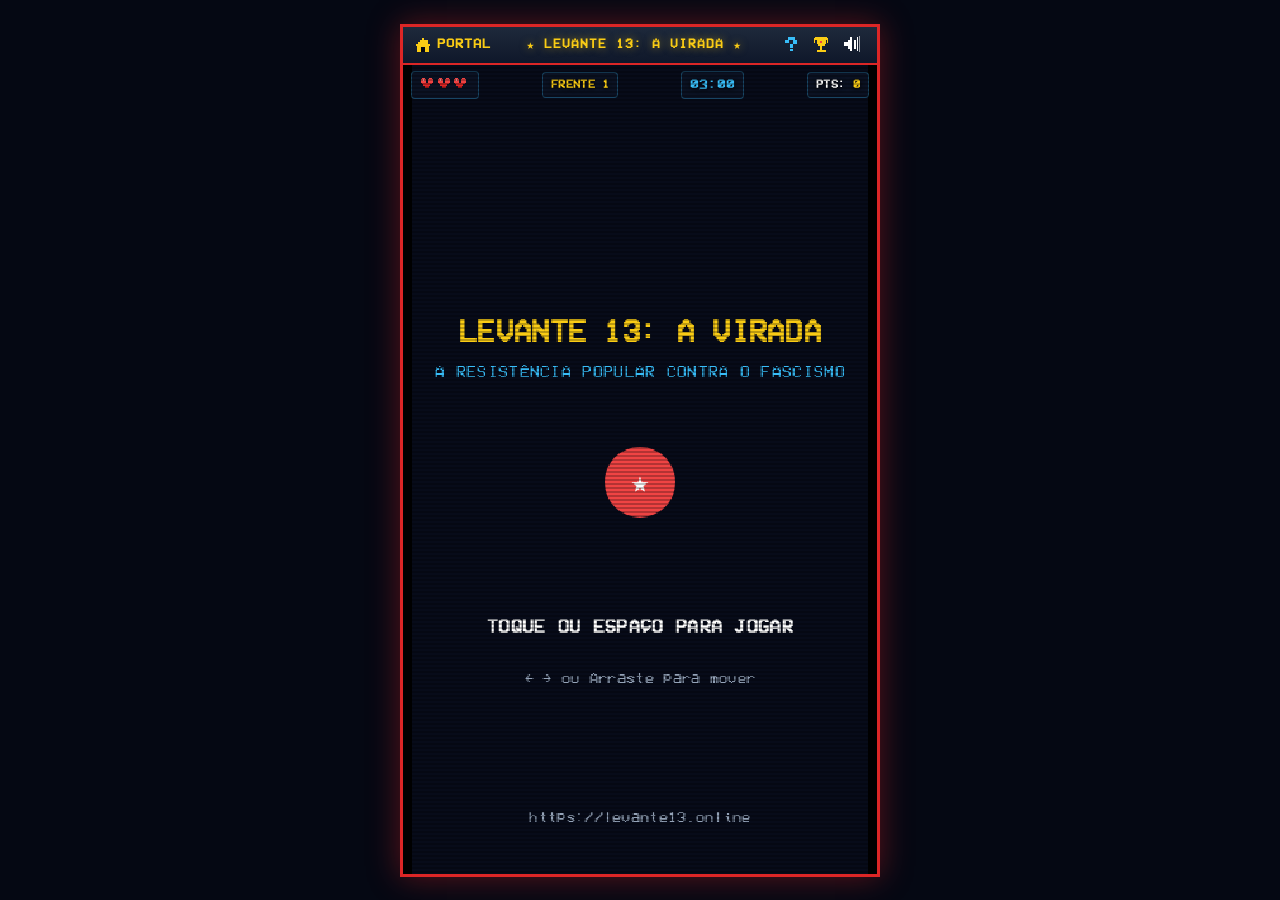
==== game.html @ c19efd4a "refactor(preloader): remove radar da tela de loading e destaca citacoes revolucionarias" ====
<!DOCTYPE html>
<html lang="pt-BR">
<head>
    <meta charset="UTF-8">
    <meta name="viewport" content="width=device-width, initial-scale=1.0, maximum-scale=1.0, user-scalable=no">
    <title>Levante 13: A Virada — O Jogo da Resistência Popular</title>

    <!-- FONTE RETRÔ VCR OSD MONO (https://www.dafont.com/vcr-osd-mono.font) -->
    <link rel="preload" href="assets/fonts/vcr_osd_mono.ttf" as="font" type="font/ttf" crossorigin>
    <link rel="stylesheet" href="https://fonts.cdnfonts.com/css/vcr-osd-mono">
    <link rel="stylesheet" href="css/style.css?v=20261015_2210">

    <!-- Open Graph Básico -->
    <meta property="og:type" content="website">
    <meta property="og:url" content="https://levante13.online">
    <meta property="og:title" content="Levante 13: A Virada">
    <meta property="og:description" content="A Resistência Popular contra o Fascismo. Jogue direto no navegador!">
    <meta property="og:image" content="https://levante13.online/assets/card_template.png">
</head>
<body>
    <!-- Símbolos SVG Pixel Art Retrô (Crisp Edges) -->
    <svg xmlns="http://www.w3.org/2000/svg" style="display: none;">
        <!-- Ícone Coração Pixel Art 16x16 -->
        <symbol id="px-heart" viewBox="0 0 16 16">
            <rect x="2" y="3" width="4" height="2" fill="#ef4444" />
            <rect x="10" y="3" width="4" height="2" fill="#ef4444" />
            <rect x="1" y="5" width="6" height="4" fill="#ef4444" />
            <rect x="9" y="5" width="6" height="4" fill="#ef4444" />
            <rect x="2" y="9" width="12" height="2" fill="#dc2626" />
            <rect x="4" y="11" width="8" height="2" fill="#dc2626" />
            <rect x="6" y="13" width="4" height="2" fill="#b91c1c" />
            <rect x="3" y="5" width="2" height="2" fill="#ffffff" opacity="0.6" />
        </symbol>

        <!-- Ícone Coração Partido / Vazio 16x16 -->
        <symbol id="px-heart-broken" viewBox="0 0 16 16">
            <rect x="2" y="3" width="4" height="2" fill="#475569" />
            <rect x="10" y="3" width="4" height="2" fill="#475569" />
            <rect x="1" y="5" width="5" height="4" fill="#334155" />
            <rect x="10" y="5" width="5" height="4" fill="#334155" />
            <rect x="3" y="9" width="4" height="2" fill="#1e293b" />
            <rect x="9" y="9" width="4" height="2" fill="#1e293b" />
            <rect x="6" y="11" width="4" height="3" fill="#0f172a" />
        </symbol>

        <!-- Ícone Escudo Pixel Art 16x16 -->
        <symbol id="px-shield" viewBox="0 0 16 16">
            <rect x="2" y="2" width="12" height="6" fill="#cbd5e1" />
            <rect x="3" y="8" width="10" height="3" fill="#cbd5e1" />
            <rect x="4" y="11" width="8" height="2" fill="#cbd5e1" />
            <rect x="6" y="13" width="4" height="1" fill="#cbd5e1" />
            <rect x="7" y="14" width="2" height="1" fill="#cbd5e1" />
            <rect x="4" y="3" width="8" height="5" fill="#1e293b" />
            <rect x="5" y="8" width="6" height="2" fill="#1e293b" />
            <rect x="6" y="10" width="4" height="2" fill="#1e293b" />
            <rect x="7" y="4" width="2" height="4" fill="#38bdf8" />
            <rect x="5" y="5" width="6" height="2" fill="#38bdf8" />
        </symbol>

        <!-- Ícone Casa / Portal 16x16 -->
        <symbol id="px-home" viewBox="0 0 16 16">
            <rect x="7" y="1" width="2" height="2" fill="currentColor" />
            <rect x="5" y="3" width="6" height="2" fill="currentColor" />
            <rect x="3" y="5" width="10" height="2" fill="currentColor" />
            <rect x="1" y="7" width="14" height="2" fill="currentColor" />
            <rect x="2" y="9" width="12" height="6" fill="currentColor" />
            <rect x="6" y="10" width="4" height="5" fill="#050813" />
            <rect x="11" y="3" width="2" height="4" fill="currentColor" />
        </symbol>

        <!-- Ícone Troféu 16x16 -->
        <symbol id="px-trophy" viewBox="0 0 16 16">
            <rect x="3" y="2" width="10" height="2" fill="currentColor" />
            <rect x="4" y="4" width="8" height="4" fill="currentColor" />
            <rect x="5" y="8" width="6" height="2" fill="currentColor" />
            <rect x="2" y="3" width="1" height="4" fill="currentColor" />
            <rect x="13" y="3" width="1" height="4" fill="currentColor" />
            <rect x="7" y="10" width="2" height="3" fill="currentColor" />
            <rect x="4" y="13" width="8" height="2" fill="currentColor" />
            <rect x="7" y="5" width="2" height="2" fill="#ef4444" />
        </symbol>

        <!-- Ícone Som Ligado 16x16 -->
        <symbol id="px-sound" viewBox="0 0 16 16">
            <rect x="1" y="6" width="3" height="4" fill="currentColor" />
            <rect x="4" y="4" width="2" height="8" fill="currentColor" />
            <rect x="6" y="2" width="2" height="12" fill="currentColor" />
            <rect x="10" y="4" width="1" height="8" fill="currentColor" />
            <rect x="12" y="2" width="1" height="12" fill="currentColor" />
            <rect x="14" y="1" width="1" height="14" fill="currentColor" opacity="0.6" />
        </symbol>

        <!-- Ícone Som Desligado / Mudo 16x16 -->
        <symbol id="px-mute" viewBox="0 0 16 16">
            <rect x="1" y="6" width="3" height="4" fill="currentColor" />
            <rect x="4" y="4" width="2" height="8" fill="currentColor" />
            <rect x="6" y="2" width="2" height="12" fill="currentColor" />
            <rect x="10" y="5" width="2" height="2" fill="#ef4444" />
            <rect x="13" y="5" width="2" height="2" fill="#ef4444" />
            <rect x="11" y="7" width="3" height="2" fill="#ef4444" />
            <rect x="10" y="9" width="2" height="2" fill="#ef4444" />
            <rect x="13" y="9" width="2" height="2" fill="#ef4444" />
        </symbol>

        <!-- Ícone Disquete / Salvar 16x16 -->
        <symbol id="px-disk" viewBox="0 0 16 16">
            <rect x="2" y="2" width="11" height="12" fill="currentColor" />
            <rect x="13" y="3" width="1" height="11" fill="currentColor" />
            <rect x="4" y="2" width="7" height="5" fill="#ffffff" />
            <rect x="9" y="3" width="1" height="3" fill="#0f172a" />
            <rect x="4" y="9" width="8" height="4" fill="#0f172a" />
            <rect x="5" y="10" width="6" height="2" fill="#38bdf8" />
        </symbol>

        <!-- Ícone WhatsApp / Mensagem 16x16 -->
        <symbol id="px-whatsapp" viewBox="0 0 16 16">
            <rect x="2" y="2" width="12" height="9" fill="currentColor" />
            <rect x="3" y="1" width="10" height="11" fill="currentColor" />
            <rect x="3" y="11" width="3" height="2" fill="currentColor" />
            <rect x="2" y="13" width="2" height="1" fill="currentColor" />
            <rect x="5" y="6" width="1" height="1" fill="#ffffff" />
            <rect x="8" y="6" width="1" height="1" fill="#ffffff" />
            <rect x="11" y="6" width="1" height="1" fill="#ffffff" />
        </symbol>

        <!-- Ícone Reiniciar / Refresh 16x16 -->
        <symbol id="px-refresh" viewBox="0 0 16 16">
            <rect x="5" y="2" width="6" height="2" fill="currentColor" />
            <rect x="11" y="4" width="2" height="3" fill="currentColor" />
            <rect x="13" y="3" width="2" height="2" fill="currentColor" />
            <rect x="11" y="1" width="2" height="2" fill="currentColor" />
            <rect x="5" y="12" width="6" height="2" fill="currentColor" />
            <rect x="3" y="9" width="2" height="3" fill="currentColor" />
            <rect x="1" y="11" width="2" height="2" fill="currentColor" />
            <rect x="3" y="13" width="2" height="2" fill="currentColor" />
        </symbol>

        <!-- Ícone Play / Seta Pixel 16x16 -->
        <symbol id="px-play" viewBox="0 0 16 16">
            <rect x="4" y="2" width="2" height="12" fill="currentColor" />
            <rect x="6" y="4" width="2" height="8" fill="currentColor" />
            <rect x="8" y="6" width="2" height="4" fill="currentColor" />
            <rect x="10" y="7" width="2" height="2" fill="currentColor" />
        </symbol>

        <!-- Ícone Checkmark / Confirmado 16x16 -->
        <symbol id="px-check" viewBox="0 0 16 16">
            <rect x="2" y="8" width="2" height="2" fill="#22c55e" />
            <rect x="4" y="10" width="2" height="2" fill="#22c55e" />
            <rect x="6" y="12" width="2" height="2" fill="#22c55e" />
            <rect x="8" y="10" width="2" height="2" fill="#22c55e" />
            <rect x="10" y="8" width="2" height="2" fill="#22c55e" />
            <rect x="12" y="6" width="2" height="2" fill="#22c55e" />
            <rect x="14" y="4" width="2" height="2" fill="#22c55e" />
        </symbol>
        <!-- Ícone Ajuda / Interrogação 16x16 -->
        <symbol id="px-help" viewBox="0 0 16 16">
            <rect x="5" y="2" width="6" height="2" fill="currentColor" />
            <rect x="3" y="4" width="3" height="3" fill="currentColor" />
            <rect x="10" y="4" width="3" height="4" fill="currentColor" />
            <rect x="7" y="8" width="3" height="3" fill="currentColor" />
            <rect x="7" y="12" width="3" height="2" fill="currentColor" />
        </symbol>

        <!-- Ícones Pixel Art dos Power-Ups (16x16) -->
        <!-- Tomo de Freire (Laser Perfurante) -->
        <symbol id="px-tomo" viewBox="0 0 16 16">
            <rect x="2" y="2" width="12" height="12" fill="#0284c7" />
            <rect x="4" y="3" width="9" height="10" fill="#38bdf8" />
            <rect x="3" y="2" width="2" height="12" fill="#0369a1" />
            <rect x="6" y="5" width="5" height="1" fill="#ffffff" />
            <rect x="6" y="7" width="5" height="1" fill="#ffffff" />
            <rect x="6" y="9" width="3" height="1" fill="#ffffff" />
        </symbol>

        <!-- Escudo da CLT -->
        <symbol id="px-clt" viewBox="0 0 16 16">
            <rect x="2" y="2" width="12" height="6" fill="#3b82f6" />
            <rect x="3" y="8" width="10" height="3" fill="#2563eb" />
            <rect x="4" y="11" width="8" height="2" fill="#1d4ed8" />
            <rect x="6" y="13" width="4" height="1" fill="#1e40af" />
            <rect x="7" y="14" width="2" height="1" fill="#1e3a8a" />
            <rect x="5" y="4" width="6" height="2" fill="#ffffff" />
            <rect x="7" y="6" width="2" height="5" fill="#ffffff" />
        </symbol>

        <!-- Megafone Popular (Tiro Triplo) -->
        <symbol id="px-megafone" viewBox="0 0 16 16">
            <rect x="2" y="6" width="4" height="4" fill="#ca8a04" />
            <rect x="6" y="5" width="2" height="6" fill="#eab308" />
            <rect x="8" y="4" width="2" height="8" fill="#facc15" />
            <rect x="10" y="3" width="2" height="10" fill="#fef08a" />
            <rect x="4" y="10" width="2" height="3" fill="#ca8a04" />
            <rect x="13" y="5" width="1" height="2" fill="#facc15" />
            <rect x="14" y="7" width="1" height="2" fill="#facc15" />
            <rect x="13" y="9" width="1" height="2" fill="#facc15" />
        </symbol>

        <!-- Manto da Diversidade (Lentidão) -->
        <symbol id="px-manto" viewBox="0 0 16 16">
            <rect x="2" y="3" width="12" height="2" fill="#ef4444" />
            <rect x="2" y="5" width="12" height="2" fill="#f97316" />
            <rect x="2" y="7" width="12" height="2" fill="#facc15" />
            <rect x="2" y="9" width="12" height="2" fill="#22c55e" />
            <rect x="2" y="11" width="12" height="2" fill="#38bdf8" />
            <rect x="2" y="13" width="12" height="2" fill="#a855f7" />
        </symbol>

        <!-- Urna Soberana (Limpeza Total / Nuke) -->
        <symbol id="px-urna-power" viewBox="0 0 16 16">
            <rect x="1" y="3" width="14" height="11" fill="#1e293b" />
            <rect x="2" y="2" width="12" height="1" fill="#475569" />
            <rect x="3" y="4" width="5" height="5" fill="#0f172a" />
            <rect x="4" y="5" width="3" height="3" fill="#ef4444" />
            <rect x="9" y="5" width="1" height="1" fill="#cbd5e1" />
            <rect x="11" y="5" width="1" height="1" fill="#cbd5e1" />
            <rect x="13" y="5" width="1" height="1" fill="#cbd5e1" />
            <rect x="9" y="7" width="1" height="1" fill="#cbd5e1" />
            <rect x="11" y="7" width="1" height="1" fill="#cbd5e1" />
            <rect x="13" y="7" width="1" height="1" fill="#cbd5e1" />
            <rect x="9" y="10" width="4" height="2" fill="#22c55e" />
        </symbol>

        <!-- Cápsula do SUS (Vigor / +1 Vida) -->
        <symbol id="px-sus" viewBox="0 0 16 16">
            <rect x="6" y="2" width="4" height="12" fill="#ec4899" />
            <rect x="2" y="6" width="12" height="4" fill="#ec4899" />
            <rect x="7" y="3" width="2" height="10" fill="#ffffff" />
            <rect x="3" y="7" width="10" height="2" fill="#ffffff" />
        </symbol>

        <!-- Cadeado Pixel Art (Segurança / Senha) -->
        <symbol id="px-lock" viewBox="0 0 16 16">
            <rect x="5" y="2" width="6" height="6" fill="#facc15" />
            <rect x="7" y="4" width="2" height="4" fill="#050813" />
            <rect x="3" y="7" width="10" height="8" fill="#eab308" />
            <rect x="7" y="10" width="2" height="3" fill="#050813" />
        </symbol>

        <!-- Instagram Pixel Art -->
        <symbol id="px-instagram" viewBox="0 0 16 16">
            <rect x="2" y="2" width="12" height="12" rx="3" fill="#e1306c" />
            <rect x="4" y="4" width="8" height="8" rx="2" fill="none" stroke="#ffffff" stroke-width="1.2" />
            <circle cx="8" cy="8" r="2.2" fill="none" stroke="#ffffff" stroke-width="1.2" />
            <circle cx="10.8" cy="5.2" r="0.8" fill="#ffffff" />
        </symbol>

        <!-- Close / Fechar Pixel Art -->
        <symbol id="px-close" viewBox="0 0 16 16">
            <rect x="3" y="3" width="2" height="2" fill="currentColor" />
            <rect x="5" y="5" width="2" height="2" fill="currentColor" />
            <rect x="7" y="7" width="2" height="2" fill="currentColor" />
            <rect x="9" y="9" width="2" height="2" fill="currentColor" />
            <rect x="11" y="11" width="2" height="2" fill="currentColor" />
            <rect x="11" y="3" width="2" height="2" fill="currentColor" />
            <rect x="9" y="5" width="2" height="2" fill="currentColor" />
            <rect x="5" y="9" width="2" height="2" fill="currentColor" />
            <rect x="3" y="11" width="2" height="2" fill="currentColor" />
        </symbol>
    </svg>

    <div class="arcade-container">
        <header class="arcade-header">
            <a href="index.php" style="color: var(--cor-dourado); text-decoration: none; font-size: 0.85rem; font-weight: 800; display: flex; align-items: center; gap: 6px;" title="Voltar ao Portal Oficial de Campanha">
                <svg class="px-icon" style="color: var(--cor-dourado);"><use href="#px-home"/></svg> PORTAL
            </a>
            <span class="marquee-titulo">★ LEVANTE 13: A VIRADA ★</span>
            <div style="display: flex; align-items: center; gap: 4px;">
                <button id="btnPowerupsManual" class="btn-icone" title="Manual de Power-ups da Resistência">
                    <svg class="px-icon" style="color: var(--cor-ciano);"><use href="#px-help"/></svg>
                </button>
                <button id="btnRanking" class="btn-icone" title="Ver Placar Global">
                    <svg class="px-icon" style="color: var(--cor-dourado);"><use href="#px-trophy"/></svg>
                </button>
                <button id="btnSom" class="btn-icone" title="Ativar/Desativar Som">
                    <svg class="px-icon"><use href="#px-sound"/></svg>
                </button>
            </div>
        </header>

        <!-- Área de Tela com Canvas -->
        <main class="game-screen">
            <!-- Tela de Pré-carregamento com Indicador de Progresso e Citações Revolucionárias -->
            <div id="preloaderModal" class="preloader-overlay">
                <div class="preloader-caixa">
                    <div class="preloader-badge">★ HANGAR DA RESISTÊNCIA POPULAR ★</div>
                    <div class="preloader-subtitulo">CARREGANDO DADOS DA RESISTÊNCIA 13</div>

                    <!-- Citação Revolucionária Dinâmica -->
                    <div class="preloader-frase-cartao">
                        <div class="preloader-citacao-aspas">“</div>
                        <p id="preloaderFraseTexto" class="preloader-frase">
                            A esperança vai vencer o medo e a soberania popular é inegociável!
                        </p>
                        <div id="preloaderFraseAutor" class="preloader-autor">— LULA • COMANDO SUPREMO DA DEMOCRACIA</div>
                    </div>

                    <!-- Barra de Progresso Retrô Neon -->
                    <div class="preloader-barra-moldura">
                        <div id="preloaderBarraPreenchimento" class="preloader-barra-fill" style="width: 0%;"></div>
                    </div>

                    <div class="preloader-status-linha">
                        <span id="preloaderStatusTexto">Conectando aos satélites da resistência...</span>
                        <span id="preloaderPorcentagem" class="preloader-pct">0%</span>
                    </div>
                </div>
            </div>

            <!-- Painel HUD Superior -->
            <div class="hud-overlay">
                <div class="hud-item"><span id="hudVidas" style="display: inline-flex; align-items: center;"><svg class="px-icon px-icon-heart"><use href="#px-heart"/></svg><svg class="px-icon px-icon-heart"><use href="#px-heart"/></svg><svg class="px-icon px-icon-heart"><use href="#px-heart"/></svg></span></div>
                <div class="hud-item"><span id="hudFase">FRENTE 1</span></div>
                <div class="hud-item"><span id="hudTempo" class="hud-timer">03:00</span></div>
                <div class="hud-item">PTS: <span id="hudPontos">0</span></div>
            </div>

            <canvas id="gameCanvas"></canvas>

            <!-- Linhas de Varredura CRT -->
            <div class="scanlines"></div>

            <!-- Caixa de Holotransmissão Sci-Fi (Mentores) -->
            <div id="holoOverlay" class="holo-overlay">
                <div class="holo-cabecalho">
                    <img id="holoMentorAvatar" src="assets/images/mentor_padrao.png" alt="Retrato do Mentor" class="holo-avatar">
                    <div class="holo-identidade">
                        <h3 id="holoMentorNome">ANA ELISA</h3>
                        <p id="holoMentorCargo">OFICIAL DE GUERRA DIGITAL</p>
                    </div>
                </div>
                <div id="holoTexto" class="holo-texto">Carregando transmissão...</div>
                <span class="holo-instrucao">TOQUE OU ESPAÇO PARA AVANÇAR <svg class="px-icon"><use href="#px-play"/></svg></span>
            </div>

            <!-- Modal de Transição de Fase / Mensagem Motivacional da Resistência -->
            <div id="transicaoFaseModal" class="modal-overlay">
                <div class="modal-caixa modal-transicao">
                    <div class="transicao-badge">★ SETOR LIBERTADO! ★</div>
                    <h2 id="transicaoTituloFase" class="modal-titulo transicao-titulo">FRENTE 1 CONCLUÍDA</h2>
                    <div id="transicaoNomeFase" class="transicao-sub">Gabinete do Ódio Derrubado</div>

                    <div class="transicao-cartao-frase">
                        <div class="transicao-icone-estrela">★</div>
                        <p id="transicaoFraseMotivacional" class="transicao-frase">
                            "A verdade sempre desmonta a mentira! Cada rede clandestina derrubada devolve a consciência e a dignidade ao povo trabalhador."
                        </p>
                        <div id="transicaoAutorFrase" class="transicao-autor">— ANA ELISA • GUERRA DIGITAL</div>
                    </div>

                    <div class="transicao-bonus">
                        <span class="bonus-label">BÔNUS DE RESISTÊNCIA:</span>
                        <span id="transicaoBonusPontos" class="bonus-valor">+5.000 PTS</span>
                    </div>

                    <button id="btnAvancarFase" class="btn-acao btn-transicao" type="button" style="display: inline-flex; align-items: center; justify-content: center; gap: 8px;">
                        AVANÇAR PARA A PRÓXIMA FRENTE <svg class="px-icon"><use href="#px-play"/></svg>
                    </button>
                    <div class="transicao-auto-timer">
                        Avanço automático em <span id="transicaoSegundos">5</span>s... (ou clique no botão acima)
                    </div>
                </div>
            </div>

            <!-- Modal de Identificação da Vanguarda 13 (Codinome & Teclado da Urna) -->
            <div id="modalCredencial" class="modal-overlay" style="display: none;">
                <div class="modal-caixa modal-credencial">
                    <div class="credencial-badge">★ ALISTAMENTO DA VANGUARDA 13 ★</div>
                    <h2 id="credencialTitulo" class="modal-titulo">CREDENCIAL DO PILOTO</h2>

                    <!-- Etapa 1: Digitar Codinome -->
                    <div id="etapaCodename">
                        <p class="credencial-sub">Informe seu Codinome de batalha para os registros da resistência popular:</p>
                        <input type="text" 
                               id="inputCodenameIdent" 
                               class="input-tag" 
                               placeholder="SEU CODINOME (3-12)" 
                               maxlength="12" 
                               autocomplete="off">
                        <div id="credencialStatusMsg" class="credencial-status-msg"></div>
                        <button type="button" id="btnAvancarCodename" class="btn-acao" style="display: inline-flex; align-items: center; justify-content: center; gap: 8px;">
                            AVANÇAR <svg class="px-icon"><use href="#px-play"/></svg>
                        </button>
                    </div>

                    <!-- Etapa 2: Escolha de Proteção (se codinome livre) -->
                    <div id="etapaEscolhaProtecao" style="display: none;">
                        <div class="escolha-icone">🛡️</div>
                        <p class="escolha-pergunta">Deseja proteger este Codinome para uso futuro com uma senha de 4 números?</p>
                        <p class="escolha-desc">
                            Se optar por <strong>SIM</strong>, criará uma senha na Urna e apenas você poderá usá-lo.<br>
                            Se optar por <strong>NÃO</strong>, o codinome poderá ser reutilizado livremente por outros pilotos.
                        </p>
                        <div class="escolha-botoes">
                            <button type="button" id="btnOptarSim" class="btn-acao btn-sucesso" style="display: inline-flex; align-items: center; justify-content: center; gap: 8px;">
                                <svg class="px-icon"><use href="#px-lock"/></svg> SIM, PROTEGER COM SENHA
                            </button>
                            <button type="button" id="btnOptarNao" class="btn-acao btn-secundario" style="display: inline-flex; align-items: center; justify-content: center; gap: 8px;">
                                <svg class="px-icon"><use href="#px-play"/></svg> NÃO, JOGAR SEM SENHA
                            </button>
                        </div>
                        <button type="button" id="btnVoltarCodename" class="btn-link">← Trocar Codinome</button>
                    </div>

                    <!-- Etapa 3: Teclado da Urna Eletrônica (4 Dígitos) -->
                    <div id="etapaTecladoUrna" style="display: none;">
                        <div class="urna-cabecalho">
                            <span class="urna-subtitulo">JUSTIÇA ELEITORAL DA RESISTÊNCIA</span>
                            <p id="urnaInstrucao" class="urna-instrucao">DIGITE SEU PIN DE 4 NÚMEROS</p>
                        </div>

                        <!-- Visor de 4 Slots da Urna -->
                        <div class="urna-display">
                            <div class="urna-slot ativo" id="urnaSlot0">_</div>
                            <div class="urna-slot" id="urnaSlot1">_</div>
                            <div class="urna-slot" id="urnaSlot2">_</div>
                            <div class="urna-slot" id="urnaSlot3">_</div>
                        </div>
                        <div id="urnaMensagemErro" class="urna-erro-msg"></div>

                        <!-- Teclado da Urna -->
                        <div class="urna-teclado">
                            <div class="urna-teclado-numeros">
                                <button type="button" class="tecla-num" data-num="1">1</button>
                                <button type="button" class="tecla-num" data-num="2">2</button>
                                <button type="button" class="tecla-num" data-num="3">3</button>
                                <button type="button" class="tecla-num" data-num="4">4</button>
                                <button type="button" class="tecla-num" data-num="5">5</button>
                                <button type="button" class="tecla-num" data-num="6">6</button>
                                <button type="button" class="tecla-num" data-num="7">7</button>
                                <button type="button" class="tecla-num" data-num="8">8</button>
                                <button type="button" class="tecla-num" data-num="9">9</button>
                                <div class="tecla-espaco"></div>
                                <button type="button" class="tecla-num" data-num="0">0</button>
                                <div class="tecla-espaco"></div>
                            </div>
                            <div class="urna-teclado-acoes">
                                <button type="button" id="btnUrnaCorrige" class="tecla-acao tecla-corrige">CORRIGE</button>
                                <button type="button" id="btnUrnaConfirma" class="tecla-acao tecla-confirma">CONFIRMA</button>
                            </div>
                        </div>
                        <button type="button" id="btnCancelarUrna" class="btn-link">← Cancelar / Trocar Codinome</button>
                    </div>

                    <!-- Disclaimer Ético e Legal sobre os Mentores -->
                    <div style="margin-top: 10px; border-top: 1px solid rgba(220, 38, 38, 0.25); padding-top: 6px; font-size: 0.58rem; color: #64748b; line-height: 1.3; text-align: center;">
                        ★ <em>Homenagem Cultural:</em> O uso de imagens e nomes dos mentores no jogo é um tributo de admiração e respeito. As personalidades não possuem envolvimento institucional com o projeto.
                    </div>
                </div>
            </div>

            <!-- Modal de Fim de Jogo (Game Over / Vitória) -->
            <div id="gameOverModal" class="modal-overlay">
                <div class="modal-caixa">
                    <h2 id="gameOverTitulo" class="modal-titulo">MISSÃO INTERROMPIDA</h2>
                    <p id="gameOverMotivo" style="font-size: 0.82rem; margin-bottom: 8px; font-weight: bold;"></p>
                    <p style="font-size: 0.8rem; color: #94a3b8; text-transform: uppercase;">Pontos de Resistência</p>
                    <div id="gameOverPontos" class="modal-pontos">0</div>

                    <!-- Identidade Registrada do Piloto -->
                    <div id="boxPilotoGameOver" class="identidade-confirmada-box">
                        <span class="ident-label">PILOTO REGISTRADO NA MISSÃO</span>
                        <span id="identGameOverNome" class="ident-nome">PILOTO</span>
                        <span id="identGameOverStatus" class="ident-badge">🌐 PÚBLICO</span>
                    </div>

                    <form id="formSalvarScore">
                        <button type="submit" id="btnSalvarScore" class="btn-acao" style="display: inline-flex; align-items: center; justify-content: center; gap: 8px;">
                            <svg class="px-icon"><use href="#px-disk"/></svg> REGISTRAR RECORDE
                        </button>
                        <button type="button" id="btnTrocarPilotoGameOver" class="btn-link" style="display: block; width: 100%; text-align: center; margin-top: 6px;">
                            ← Trocar de Codinome
                        </button>
                    </form>

                    <!-- Card Comemorativo do Recorde (Arte Padrão Oficial) -->
                    <div id="boxCardGameOver" style="display: none; margin: 12px 0 6px 0; text-align: center;">
                        <span style="font-size: 0.68rem; color: #facc15; font-weight: bold; text-transform: uppercase; letter-spacing: 1px;">
                            ★ ARTE OFICIAL DE CONVOCAÇÃO DA RESISTÊNCIA ★
                        </span>
                        <div style="margin-top: 6px; border: 1px solid rgba(250, 204, 21, 0.4); border-radius: 4px; overflow: hidden; box-shadow: 0 0 12px rgba(220, 38, 38, 0.35);">
                            <img id="imgCardGameOver" src="" alt="Arte Comemorativa do Levante 13" style="width: 100%; height: auto; display: block;">
                        </div>
                    </div>

                    <!-- Bloco de Compartilhamento Viral (WhatsApp & Instagram) -->
                    <div id="boxCompartilhamento" style="display: none; margin-top: 10px; flex-direction: column; gap: 8px;">
                        <a id="btnWhatsAppShare" href="#" target="_blank" class="btn-acao btn-whatsapp">
                            <svg class="px-icon"><use href="#px-whatsapp"/></svg> COMPARTILHAR NO WHATSAPP
                        </a>

                        <button id="btnInstagramShare" type="button" class="btn-acao btn-instagram">
                            <svg class="px-icon"><use href="#px-instagram"/></svg> COMPARTILHAR NO INSTAGRAM
                        </button>

                        <a id="btnBaixarCard" href="#" download="levante13_recorde.png" class="btn-link" style="display: block; text-align: center; margin-top: 4px; font-size: 0.72rem; color: #38bdf8; text-decoration: none;">
                            ⬇ Baixar Arte do Recorde (PNG)
                        </a>
                    </div>

                    <button id="btnJogarNovamente" class="btn-acao btn-secundario" style="margin-top: 10px; display: inline-flex; align-items: center; justify-content: center; gap: 8px;">
                        <svg class="px-icon"><use href="#px-refresh"/></svg> REINICIAR MISSÃO
                    </button>
                </div>
            </div>

            <!-- Modal de Placar Global (Leaderboard) -->
            <div id="leaderboardModal" class="modal-overlay">
                <div class="modal-caixa">
                    <h2 class="modal-titulo" style="display: flex; align-items: center; justify-content: center; gap: 6px;">
                        <svg class="px-icon" style="color: var(--cor-dourado);"><use href="#px-trophy"/></svg> PLACAR DO LEVANTE
                    </h2>
                    <p style="font-size: 0.75rem; color: #38bdf8; margin-bottom: 8px;">TOP 10 PILOTOS DA RESISTÊNCIA</p>
                    
                    <div id="listaRanking" class="ranking-lista">
                        <p style="color: #94a3b8; text-align: center;">Carregando recordes...</p>
                    </div>

                    <button id="btnFecharRanking" class="btn-acao btn-secundario">
                        FECHAR
                    </button>
                </div>
            </div>
            <!-- Modal de Manual de Power-ups (Tutorial Inicial / Ajuda) -->
            <div id="powerupsModal" class="modal-overlay">
                <div class="modal-caixa modal-powerups">
                    <div class="transicao-badge">★ ARTEFATOS DA RESISTÊNCIA ★</div>
                    <h2 class="modal-titulo" style="font-size: 1.15rem; margin-bottom: 4px; color: var(--cor-dourado);">
                        CÁPSULAS DA VANGUARDA 13
                    </h2>
                    <p style="font-size: 0.72rem; color: #94a3b8; margin-bottom: 12px; text-transform: uppercase;">
                        Colete os itens liberados pelos inimigos derrotados
                    </p>

                    <div class="powerups-grid">
                        <div class="powerup-card">
                            <div class="powerup-icon-wrap" style="border-color: #38bdf8; box-shadow: 0 0 8px rgba(56, 189, 248, 0.4);">
                                <svg class="px-icon" style="color: #38bdf8; width: 1.6em; height: 1.6em;"><use href="#px-tomo"/></svg>
                            </div>
                            <div class="powerup-info">
                                <div class="powerup-nome" style="color: #38bdf8;">TOMO DE FREIRE</div>
                                <div class="powerup-desc">Feixe Laser Perfurante contínuo por 8s que pulveriza colunas de inimigos.</div>
                            </div>
                        </div>

                        <div class="powerup-card">
                            <div class="powerup-icon-wrap" style="border-color: #3b82f6; box-shadow: 0 0 8px rgba(59, 130, 246, 0.4);">
                                <svg class="px-icon" style="color: #3b82f6; width: 1.6em; height: 1.6em;"><use href="#px-clt"/></svg>
                            </div>
                            <div class="powerup-info">
                                <div class="powerup-nome" style="color: #60a5fa;">ESCUDO DA CLT</div>
                                <div class="powerup-desc">Ergue barreira defletora que bloqueia até 2 tiros sem perder vigor.</div>
                            </div>
                        </div>

                        <div class="powerup-card">
                            <div class="powerup-icon-wrap" style="border-color: #facc15; box-shadow: 0 0 8px rgba(250, 204, 21, 0.4);">
                                <svg class="px-icon" style="color: #facc15; width: 1.6em; height: 1.6em;"><use href="#px-megafone"/></svg>
                            </div>
                            <div class="powerup-info">
                                <div class="powerup-nome" style="color: #facc15;">MEGAFONE POPULAR</div>
                                <div class="powerup-desc">Disparo Triplo em leque por 10s, varrendo o quadrante estelar.</div>
                            </div>
                        </div>

                        <div class="powerup-card">
                            <div class="powerup-icon-wrap" style="border-color: #a855f7; box-shadow: 0 0 8px rgba(168, 85, 247, 0.4);">
                                <svg class="px-icon" style="color: #f472b6; width: 1.6em; height: 1.6em;"><use href="#px-manto"/></svg>
                            </div>
                            <div class="powerup-info">
                                <div class="powerup-nome" style="color: #e879f9;">MANTO DIVERSIDADE</div>
                                <div class="powerup-desc">Onda do Estado Laico que desacelera todos os invasores em 50% por 8s.</div>
                            </div>
                        </div>

                        <div class="powerup-card">
                            <div class="powerup-icon-wrap" style="border-color: #22c55e; box-shadow: 0 0 8px rgba(34, 197, 94, 0.4);">
                                <svg class="px-icon" style="color: #22c55e; width: 1.6em; height: 1.6em;"><use href="#px-urna-power"/></svg>
                            </div>
                            <div class="powerup-info">
                                <div class="powerup-nome" style="color: #4ade80;">URNA SOBERANA</div>
                                <div class="powerup-desc">Sinal sonoro PILILI: Limpeza total de todos os projéteis e frotas da tela!</div>
                            </div>
                        </div>

                        <div class="powerup-card">
                            <div class="powerup-icon-wrap" style="border-color: #ec4899; box-shadow: 0 0 8px rgba(236, 72, 153, 0.4);">
                                <svg class="px-icon" style="color: #ec4899; width: 1.6em; height: 1.6em;"><use href="#px-sus"/></svg>
                            </div>
                            <div class="powerup-info">
                                <div class="powerup-nome" style="color: #f472b6;">CÁPSULA DO SUS</div>
                                <div class="powerup-desc">Biorregeneração pública que restaura +1 Ponto de Vida/Vigor da nave.</div>
                            </div>
                        </div>
                    </div>

                    <button id="btnEntendidoPowerups" class="btn-acao btn-transicao" type="button" style="margin-top: 12px; display: inline-flex; align-items: center; justify-content: center; gap: 8px;">
                        ENTENDIDO! ÀS ARMAS <svg class="px-icon"><use href="#px-play"/></svg>
                    </button>
                    <div id="subtextoManualPowerups" style="font-size: 0.68rem; color: #94a3b8; margin-top: 6px;">
                        Clique no botão acima para iniciar a batalha
                    </div>

                    <!-- Disclaimer Ético e Legal sobre os Mentores -->
                    <div style="margin-top: 10px; border-top: 1px solid rgba(56, 189, 248, 0.2); padding-top: 6px; font-size: 0.58rem; color: #64748b; line-height: 1.3; text-align: center;">
                        ★ <em>Homenagem Cultural:</em> O uso de imagens e referências aos mentores homenageados constitui um tributo de admiração à defesa da democracia. As personalidades retratadas não possuem envolvimento institucional com o jogo.
                    </div>
                </div>
            </div>
        </main>
    </div>

    <!-- Scripts do Jogo em JavaScript Puro -->
    <script src="js/audio.js?v=20261015_2210"></script>
    <script src="js/auth.js?v=20261015_2210"></script>
    <script src="js/entities.js?v=20261015_2210"></script>
    <script src="js/game.js?v=20261015_2210"></script>

    <!-- Script de Integração com as APIs Backend -->
    <script>
        // Feedback Sonoro Universal para Cliques em Botões e Ações de Interface
        document.addEventListener('click', (e) => {
            const btn = e.target.closest('button, .btn-acao, .btn-icone, .btn-link');
            if (!btn) return;
            // Teclas específicas da Urna Eletrônica possuem sonorização própria (tecla, corrige, confirma)
            if (btn.classList.contains('tecla-num') || btn.classList.contains('tecla-acao')) return;
            if (btn.id === 'btnSom') return;
            const som = window.audio || (typeof audio !== 'undefined' ? audio : null);
            if (som) {
                som.tocarClique();
            }
        });

        // Controle de Som no Marquee
        const btnSom = document.getElementById('btnSom');
        if (btnSom) {
            btnSom.addEventListener('click', () => {
                const mutado = audio.alternarMudo();
                btnSom.innerHTML = mutado 
                    ? '<svg class="px-icon"><use href="#px-mute"/></svg>' 
                    : '<svg class="px-icon"><use href="#px-sound"/></svg>';
                if (!mutado) {
                    audio.tocarUrnaTecla();
                }
            });
        }

        // Manual de Power-ups (Ajuda & Tutorial)
        const btnPowerupsManual = document.getElementById('btnPowerupsManual');
        const modalPowerups = document.getElementById('powerupsModal');
        const btnEntendidoPowerups = document.getElementById('btnEntendidoPowerups');

        if (btnPowerupsManual) {
            btnPowerupsManual.addEventListener('click', () => {
                if (window.jogo) {
                    window.jogo.exibirManualPowerups(true);
                } else if (modalPowerups) {
                    modalPowerups.style.display = 'flex';
                }
            });
        }

        if (btnEntendidoPowerups) {
            btnEntendidoPowerups.addEventListener('click', () => {
                if (window.jogo) {
                    window.jogo.fecharManualPowerups();
                } else if (modalPowerups) {
                    modalPowerups.style.display = 'none';
                }
            });
        }

        // Modal de Placar Global
        const btnRanking = document.getElementById('btnRanking');
        const modalRanking = document.getElementById('leaderboardModal');
        const btnFecharRanking = document.getElementById('btnFecharRanking');
        const listaRanking = document.getElementById('listaRanking');

        async function abrirRanking() {
            modalRanking.style.display = 'flex';
            listaRanking.innerHTML = '<p style="color: #94a3b8; text-align: center;">Buscando dados no SQLite...</p>';

            try {
                const res = await fetch('api/leaderboard.php?limit=10');
                const dados = await res.json();

                if (dados.sucesso && dados.ranking && dados.ranking.length > 0) {
                    listaRanking.innerHTML = dados.ranking.map(item => `
                        <div class="ranking-item">
                            <span class="ranking-pos">${item.posicao}º</span>
                            <span class="ranking-nome">${item.piloto}</span>
                            <span class="ranking-pontos">${item.pontos.toLocaleString('pt-BR')}</span>
                        </div>
                    `).join('');
                } else {
                    listaRanking.innerHTML = '<p style="color: #94a3b8; text-align: center;">Nenhum recorde registrado ainda. Seja o primeiro!</p>';
                }
            } catch (err) {
                listaRanking.innerHTML = '<p style="color: #ef4444; text-align: center;">Falha ao carregar ranking.</p>';
            }
        }

        if (btnRanking) btnRanking.addEventListener('click', abrirRanking);
        if (btnFecharRanking) btnFecharRanking.addEventListener('click', () => modalRanking.style.display = 'none');

        // Submissão de Score para o Backend
        const formScore = document.getElementById('formSalvarScore');
        const btnSalvar = document.getElementById('btnSalvarScore');
        const btnWhatsApp = document.getElementById('btnWhatsAppShare');
        const btnInstagram = document.getElementById('btnInstagramShare');
        const btnBaixarCard = document.getElementById('btnBaixarCard');
        const boxCardGameOver = document.getElementById('boxCardGameOver');
        const imgCardGameOver = document.getElementById('imgCardGameOver');
        const boxCompartilhamento = document.getElementById('boxCompartilhamento');
        const btnRestart = document.getElementById('btnJogarNovamente');
        const btnTrocarPilotoGameOver = document.getElementById('btnTrocarPilotoGameOver');

        if (btnTrocarPilotoGameOver) {
            btnTrocarPilotoGameOver.addEventListener('click', () => {
                if (window.authUrna) {
                    window.authUrna.abrirModal((piloto) => {
                        const elNome = document.getElementById('identGameOverNome');
                        const elStatus = document.getElementById('identGameOverStatus');
                        if (elNome) elNome.textContent = piloto.codename;
                        if (elStatus) {
                            if (piloto.protegido) {
                                elStatus.className = 'ident-badge ident-badge-protegido';
                                elStatus.textContent = '🛡️ PROTEGIDO';
                            } else {
                                elStatus.className = 'ident-badge ident-badge-publico';
                                elStatus.textContent = '🌐 PÚBLICO';
                            }
                        }
                    });
                }
            });
        }

        if (formScore) {
            formScore.addEventListener('submit', async (e) => {
                e.preventDefault();
                const piloto = window.authUrna ? window.authUrna.obterPiloto() : { codename: 'PILOTO 13', pin: '', protegido: false };
                const tag = (piloto.codename || '').trim().toUpperCase();

                if (!tag || tag.length < 3) {
                    alert('Nenhum codinome válido configurado para o piloto.');
                    if (window.authUrna) window.authUrna.abrirModal();
                    return;
                }

                btnSalvar.disabled = true;
                btnSalvar.textContent = 'REGISTRANDO...';

                try {
                    const payload = {
                        player_name: tag,
                        pin: piloto.pin || '',
                        score: window.jogo.pontos,
                        level_reached: (window.jogo.indiceFaseAtual || 0) + 1
                    };

                    const res = await fetch('api/leaderboard.php', {
                        method: 'POST',
                        headers: { 'Content-Type': 'application/json' },
                        body: JSON.stringify(payload)
                    });

                    const json = await res.json();

                    if (json.sucesso) {
                        btnSalvar.innerHTML = '<svg class="px-icon"><use href="#px-check"/></svg> REGISTRADO!';
                        formScore.style.display = 'none';

                        // Exibe a Arte Padrão Oficial do Recorde
                        const cardUrl = json.card_path || json.card_imagem;
                        if (cardUrl && imgCardGameOver) {
                            imgCardGameOver.src = cardUrl;
                            if (boxCardGameOver) boxCardGameOver.style.display = 'block';
                            if (btnBaixarCard) btnBaixarCard.href = cardUrl;
                        }

                        // Ativa botões de compartilhamento (WhatsApp & Instagram)
                        if (boxCompartilhamento) boxCompartilhamento.style.display = 'flex';

                        if (btnWhatsApp) {
                            if (json.whatsapp_url) {
                                btnWhatsApp.href = json.whatsapp_url;
                            }
                            btnWhatsApp.style.display = 'inline-flex';
                        }

                        if (btnInstagram) {
                            btnInstagram.style.display = 'inline-flex';
                            btnInstagram.onclick = async () => {
                                const legenda = json.instagram_legenda || `🚀 Pilotei a Vanguarda 13 e registrei ${window.jogo.pontos.toLocaleString('pt-BR')} pts! Jogue em https://levante13.online`;

                                // Tenta compartilhamento nativo em smartphones (Instagram Stories / Feed)
                                if (navigator.share && cardUrl) {
                                    try {
                                        const blobRes = await fetch(cardUrl);
                                        const blob = await blobRes.blob();
                                        const file = new File([blob], 'levante13_recorde.png', { type: 'image/png' });
                                        if (navigator.canShare && navigator.canShare({ files: [file] })) {
                                            await navigator.share({
                                                title: 'Levante 13: A Virada',
                                                text: legenda,
                                                files: [file]
                                            });
                                            return;
                                        }
                                    } catch (err) {
                                        // Continua para o fluxo web se usuário cancelar
                                    }
                                }

                                // Fluxo Desktop / Web padrão:
                                // 1. Copia a legenda oficial com a chamada para ação
                                if (navigator.clipboard && navigator.clipboard.writeText) {
                                    try {
                                        await navigator.clipboard.writeText(legenda);
                                    } catch (err) {
                                        console.warn('Erro ao copiar para clipboard:', err);
                                    }
                                }

                                // 2. Dispara download da arte do recorde
                                if (btnBaixarCard) btnBaixarCard.click();

                                // 3. Abre o Instagram
                                window.open('https://www.instagram.com/', '_blank');

                                // 4. Feedback visual no botão
                                const textoOriginal = btnInstagram.innerHTML;
                                btnInstagram.innerHTML = '<svg class="px-icon"><use href="#px-check"/></svg> ARTE BAIXADA E LEGENDA COPIADA!';
                                setTimeout(() => {
                                    btnInstagram.innerHTML = textoOriginal;
                                }, 3500);
                            };
                        }
                    } else {
                        alert(json.erro || 'Falha ao registrar pontuação.');
                        btnSalvar.disabled = false;
                        btnSalvar.innerHTML = '<svg class="px-icon"><use href="#px-disk"/></svg> TENTAR NOVAMENTE';
                    }
                } catch (err) {
                    alert('Erro de conexão ao salvar recorde.');
                    btnSalvar.disabled = false;
                    btnSalvar.innerHTML = '<svg class="px-icon"><use href="#px-disk"/></svg> TENTAR NOVAMENTE';
                }
            });
        }

        if (btnRestart) {
            btnRestart.addEventListener('click', () => {
                document.getElementById('gameOverModal').style.display = 'none';
                formScore.style.display = 'block';
                if (boxCardGameOver) boxCardGameOver.style.display = 'none';
                if (boxCompartilhamento) boxCompartilhamento.style.display = 'none';
                btnSalvar.disabled = false;
                btnSalvar.innerHTML = '<svg class="px-icon"><use href="#px-disk"/></svg> REGISTRAR RECORDE';
                window.jogo.iniciarPartida();
            });
        }
    </script>
</body>
</html>
---- css/style.css ----
/* =============================================================================
   LEVANTE 13: A VIRADA — Folha de Estilos Principal (CSS Puro)
   Arquivo: css/style.css
   
   Proporção Vertical 9:16, Estética Space Opera Retrô, Efeito CRT e Responsividade.
   ============================================================================= */

@import url('https://fonts.cdnfonts.com/css/vcr-osd-mono');

@font-face {
    font-family: 'VCR OSD Mono';
    src: url('../assets/fonts/vcr_osd_mono.ttf') format('truetype');
    font-weight: 400;
    font-style: normal;
    font-display: swap;
}

:root {
    --cor-fundo: #050813;
    --cor-gabinete: #0d1326;
    --cor-borda: #dc2626;
    --cor-dourado: #facc15;
    --cor-ciano: #38bdf8;
    --cor-verde: #22c55e;
    --cor-texto: #ffffff;
    --cor-texto-mutado: #94a3b8;

    /* Fonte Oficial Retrô de Campanha: VCR OSD Mono */
    --fonte-pixel: 'VCR OSD Mono', monospace;
    --fonte-titulo: 'VCR OSD Mono', monospace, sans-serif;
    --fonte-tech: 'VCR OSD Mono', monospace, sans-serif;
    --fonte-corpo: 'VCR OSD Mono', monospace, sans-serif;
}

*,
*::before,
*::after {
    box-sizing: border-box;
    margin: 0;
    padding: 0;
    user-select: none;
    -webkit-user-select: none;
    touch-action: manipulation;
    /* Aspecto Pixel Perfect: Desabilita qualquer arredondamento suave */
    border-radius: 0;
    font-family: inherit;
}

body {
    background-color: var(--cor-fundo);
    color: var(--cor-texto);
    font-family: var(--fonte-pixel);
    line-height: 1.5;
    letter-spacing: 0.3px;
    -webkit-font-smoothing: antialiased;
    -moz-osx-font-smoothing: grayscale;
    display: flex;
    justify-content: center;
    align-items: center;
    height: 100vh;
    height: 100dvh;
    width: 100vw;
    margin: 0;
    padding: 0;
    overflow: hidden;
}

input, button, select, textarea {
    font-family: var(--fonte-pixel);
}

/* Moldura do Fliperama Retrô (Gabinete Arcade no Desktop) */
.arcade-container {
    position: relative;
    width: 100vw;
    height: 100vh;
    height: 100dvh;
    max-width: 480px;
    max-height: 853px; /* Proporção clássica 9:16 */
    background: var(--cor-gabinete);
    border: 3px solid var(--cor-borda);
    box-shadow: 0 0 30px rgba(220, 38, 38, 0.4), inset 0 0 15px rgba(0, 0, 0, 0.8);
    display: flex;
    flex-direction: column;
    overflow: hidden;
}

/* Painel Superior (Marquee do Arcade) */
.arcade-header {
    height: 38px;
    background: linear-gradient(180deg, #1e293b, #0f172a);
    border-bottom: 2px solid var(--cor-borda);
    display: flex;
    justify-content: space-between;
    align-items: center;
    padding: 0 12px;
    font-size: 0.8rem;
    font-weight: 800;
    color: var(--cor-dourado);
    letter-spacing: 1px;
    z-index: 20;
}

.marquee-titulo {
    text-shadow: 0 0 8px rgba(250, 204, 21, 0.5);
}

.btn-icone {
    background: none;
    border: none;
    color: var(--cor-texto);
    font-size: 1rem;
    cursor: pointer;
    padding: 4px;
    display: inline-flex;
    align-items: center;
    justify-content: center;
}

.btn-icone:hover {
    color: var(--cor-dourado);
}

/* =============================================================================
   ÍCONES PIXEL ART RETRÔ (SVG CRISP EDGES)
   ============================================================================= */
.px-icon {
    display: inline-block;
    vertical-align: -0.15em;
    width: 1.15em;
    height: 1.15em;
    flex-shrink: 0;
    shape-rendering: crispEdges;
    image-rendering: pixelated;
}

.px-icon-heart {
    width: 1.1em;
    height: 1.1em;
    vertical-align: -0.15em;
    margin-right: 3px;
    shape-rendering: crispEdges;
    image-rendering: pixelated;
}

.px-icon-shield {
    width: 1.1em;
    height: 1.1em;
    vertical-align: -0.15em;
    margin-right: 3px;
    shape-rendering: crispEdges;
    image-rendering: pixelated;
}

/* Área de Tela do Jogo */
.game-screen {
    position: relative;
    flex: 1;
    width: 100%;
    height: 100%;
    background: #000000;
    display: flex;
    justify-content: center;
    align-items: center;
    overflow: hidden;
}

#gameCanvas {
    width: 100%;
    height: 100%;
    object-fit: contain;
    image-rendering: pixelated;
}

/* Painel HUD Sobreposto no Topo */
.hud-overlay {
    position: absolute;
    top: 6px;
    left: 8px;
    right: 8px;
    display: flex;
    justify-content: space-between;
    align-items: center;
    font-size: 0.78rem;
    font-weight: 700;
    color: #ffffff;
    pointer-events: none;
    z-index: 10;
    text-shadow: 0 1px 4px rgba(0, 0, 0, 0.9);
}

.hud-item {
    background: rgba(15, 23, 42, 0.65);
    padding: 3px 8px;
    border-radius: 4px;
    border: 1px solid rgba(56, 189, 248, 0.3);
}

.hud-item span {
    color: var(--cor-dourado);
}

.hud-timer {
    font-family: var(--fonte-pixel);
    font-size: 0.85rem;
    font-weight: 900;
    color: #38bdf8 !important;
    letter-spacing: 1px;
}

.hud-timer.alerta-tempo {
    color: #ef4444 !important;
    animation: piscarAlertaTempo 0.5s infinite alternate ease-in-out;
}

@keyframes piscarAlertaTempo {
    from {
        opacity: 1;
        text-shadow: 0 0 8px #ef4444;
    }
    to {
        opacity: 0.35;
        text-shadow: none;
    }
}

/* Efeito de Scanlines CRT (Linhas de Varredura Retrô) */
.scanlines {
    position: absolute;
    top: 0;
    left: 0;
    width: 100%;
    height: 100%;
    background: linear-gradient(
        to bottom,
        rgba(255, 255, 255, 0),
        rgba(255, 255, 255, 0) 50%,
        rgba(0, 0, 0, 0.25) 50%,
        rgba(0, 0, 0, 0.25)
    );
    background-size: 100% 4px;
    pointer-events: none;
    z-index: 15;
}

/* Tela de Holotransmissão Sci-Fi (Diálogo dos Mentores) */
.holo-overlay {
    position: absolute;
    bottom: max(12px, env(safe-area-inset-bottom, 12px));
    left: 8px;
    right: 8px;
    max-height: min(48%, 260px);
    background: rgba(10, 15, 30, 0.96);
    border: 2px solid var(--cor-ciano);
    border-radius: 8px;
    padding: 10px 12px;
    display: none;
    flex-direction: column;
    box-shadow: 0 0 20px rgba(56, 189, 248, 0.45);
    z-index: 30;
    cursor: pointer;
    overflow-y: auto;
    -webkit-overflow-scrolling: touch;
    box-sizing: border-box;
}

.holo-cabecalho {
    display: flex;
    align-items: center;
    gap: 8px;
    margin-bottom: 6px;
    border-bottom: 1px solid rgba(56, 189, 248, 0.3);
    padding-bottom: 4px;
    flex-shrink: 0;
}

.holo-avatar {
    width: 40px;
    height: 40px;
    border-radius: 6px;
    border: 1px solid var(--cor-dourado);
    background: #000;
    object-fit: cover;
    flex-shrink: 0;
}

.holo-identidade {
    min-width: 0;
    flex: 1;
}

.holo-identidade h3 {
    font-size: 0.85rem;
    color: var(--cor-dourado);
    font-weight: 800;
    white-space: nowrap;
    overflow: hidden;
    text-overflow: ellipsis;
    margin: 0;
}

.holo-identidade p {
    font-size: 0.62rem;
    color: var(--cor-ciano);
    text-transform: uppercase;
    line-height: 1.15;
    margin: 2px 0 0 0;
}

.holo-texto {
    font-size: 0.78rem;
    line-height: 1.35;
    color: #f8fafc;
    min-height: 36px;
    font-family: var(--fonte-pixel);
    word-break: break-word;
    overflow-wrap: break-word;
    white-space: pre-wrap;
    flex: 1;
    overflow-y: auto;
    margin: 0;
}

.holo-instrucao {
    align-self: flex-end;
    font-size: 0.62rem;
    color: var(--cor-texto-mutado);
    margin-top: 4px;
    animation: pulsar 1s infinite alternate;
    flex-shrink: 0;
}

/* Modais de Fim de Jogo e Placar */
.modal-overlay {
    position: absolute;
    inset: 0;
    background: rgba(5, 8, 19, 0.92);
    display: none;
    flex-direction: column;
    justify-content: center;
    align-items: center;
    padding: 20px;
    z-index: 50;
    text-align: center;
}

.modal-caixa {
    background: var(--cor-gabinete);
    border: 2px solid var(--cor-borda);
    border-radius: 10px;
    padding: 24px 18px;
    width: 100%;
    max-width: 320px;
    box-shadow: 0 0 25px rgba(220, 38, 38, 0.4);
}

.modal-titulo {
    font-size: 1.3rem;
    font-weight: 900;
    color: var(--cor-dourado);
    margin-bottom: 12px;
    letter-spacing: 1px;
}

.modal-pontos {
    font-size: 2rem;
    font-weight: 900;
    color: #ffffff;
    margin-bottom: 16px;
    text-shadow: 0 0 10px rgba(56, 189, 248, 0.5);
}

.input-tag {
    width: 100%;
    padding: 12px;
    font-size: 1.1rem;
    font-weight: 800;
    text-align: center;
    text-transform: uppercase;
    background: #050813;
    border: 2px solid var(--cor-ciano);
    border-radius: 6px;
    color: var(--cor-dourado);
    margin-bottom: 10px;
    outline: none;
    letter-spacing: 2px;
}

.input-tag:focus {
    border-color: var(--cor-dourado);
    box-shadow: 0 0 10px rgba(250, 204, 21, 0.4);
}

.aviso-lgpd {
    font-size: 0.65rem;
    color: var(--cor-texto-mutado);
    margin-bottom: 16px;
    line-height: 1.25;
}

.btn-acao {
    width: 100%;
    padding: 13px;
    font-size: 0.95rem;
    font-weight: 800;
    color: #ffffff;
    background: linear-gradient(135deg, #dc2626, #b91c1c);
    border: none;
    border-radius: 6px;
    cursor: pointer;
    text-transform: uppercase;
    letter-spacing: 1px;
    margin-bottom: 8px;
    transition: transform 0.1s ease;
}

.btn-acao:active {
    transform: scale(0.98);
}

.btn-whatsapp {
    display: inline-flex;
    box-sizing: border-box;
    background: linear-gradient(135deg, #22c55e, #16a34a);
    color: #ffffff;
    text-decoration: none;
    align-items: center;
    justify-content: center;
    gap: 8px;
    font-weight: 700;
}

.btn-whatsapp:hover {
    background: linear-gradient(135deg, #16a34a, #15803d);
    box-shadow: 0 0 12px rgba(34, 197, 94, 0.5);
}

.btn-instagram {
    display: inline-flex;
    box-sizing: border-box;
    background: linear-gradient(45deg, #f09433 0%, #e6683c 25%, #dc2743 50%, #cc2366 75%, #bc1888 100%);
    color: #ffffff;
    text-decoration: none;
    align-items: center;
    justify-content: center;
    gap: 8px;
    font-weight: 700;
}

.btn-instagram:hover {
    filter: brightness(1.1);
    box-shadow: 0 0 14px rgba(220, 39, 67, 0.6);
}

.btn-secundario {
    background: transparent;
    border: 1px solid var(--cor-texto-mutado);
    color: var(--cor-texto-mutado);
    font-size: 0.8rem;
    padding: 8px;
}

/* Lista do Placar de Recordes (Leaderboard Modal) */
.ranking-lista {
    max-height: 220px;
    overflow-y: auto;
    margin: 14px 0;
    text-align: left;
    font-size: 0.8rem;
}

.ranking-item {
    display: flex;
    justify-content: space-between;
    padding: 6px 4px;
    border-bottom: 1px solid rgba(255, 255, 255, 0.08);
}

.ranking-pos {
    color: var(--cor-dourado);
    font-weight: 800;
    width: 24px;
}

.ranking-nome {
    flex: 1;
    color: #ffffff;
    font-weight: 600;
}

.ranking-pontos {
    color: var(--cor-ciano);
    font-weight: 800;
}

@keyframes pulsar {
    from { opacity: 0.5; }
    to { opacity: 1; }
}

/* =============================================================================
   TELA DE TRANSIÇÃO ENTRE FASES (MENSAGEM MOTIVACIONAL & RESISTÊNCIA)
   ============================================================================= */
#transicaoFaseModal {
    z-index: 60;
}

.modal-transicao {
    max-width: 380px;
    background: #090e1d;
    border: 3px solid var(--cor-dourado);
    box-shadow: 
        0 0 35px rgba(250, 204, 21, 0.4),
        inset 0 0 20px rgba(0, 0, 0, 0.9);
    padding: 22px 18px;
    animation: zoomEntrada 0.28s ease-out;
}

@keyframes zoomEntrada {
    from {
        transform: scale(0.85);
        opacity: 0;
    }
    to {
        transform: scale(1);
        opacity: 1;
    }
}

.transicao-badge {
    display: inline-block;
    background: #dc2626;
    color: #fef08a;
    font-size: 0.72rem;
    font-weight: 800;
    letter-spacing: 2px;
    padding: 4px 12px;
    border: 1px solid #facc15;
    margin-bottom: 8px;
    text-shadow: 1px 1px 0 #000;
}

.transicao-titulo {
    font-size: 1.25rem;
    color: #ffffff;
    margin-bottom: 4px;
    text-shadow: 0 0 10px rgba(250, 204, 21, 0.6);
}

.transicao-sub {
    font-size: 0.78rem;
    color: var(--cor-ciano);
    margin-bottom: 14px;
    text-transform: uppercase;
    letter-spacing: 1px;
}

.transicao-cartao-frase {
    background: rgba(15, 23, 42, 0.95);
    border: 2px solid #27354a;
    border-left: 4px solid #ef4444;
    padding: 14px 12px;
    margin-bottom: 14px;
    text-align: left;
    position: relative;
    box-shadow: inset 0 0 10px rgba(0, 0, 0, 0.6);
}

.transicao-cartao-frase .transicao-icone-estrela {
    position: absolute;
    top: 6px;
    right: 8px;
    color: #facc15;
    font-size: 0.9rem;
    opacity: 0.7;
}

.transicao-frase {
    font-size: 0.82rem;
    line-height: 1.45;
    color: #f1f5f9;
    font-style: italic;
    margin-bottom: 8px;
}

.transicao-autor {
    font-size: 0.68rem;
    font-weight: 800;
    color: var(--cor-dourado);
    text-transform: uppercase;
    letter-spacing: 1px;
    text-align: right;
}

.transicao-bonus {
    display: flex;
    justify-content: space-between;
    align-items: center;
    background: #050813;
    border: 1px dashed var(--cor-ciano);
    padding: 8px 12px;
    margin-bottom: 14px;
}

.transicao-bonus .bonus-label {
    font-size: 0.75rem;
    color: #94a3b8;
    font-weight: 800;
}

.transicao-bonus .bonus-valor {
    font-size: 0.95rem;
    color: #22c55e;
    font-weight: 900;
    text-shadow: 0 0 8px rgba(34, 197, 94, 0.5);
}

.btn-transicao {
    background: linear-gradient(135deg, #16a34a, #15803d);
    color: #ffffff;
    font-size: 0.9rem;
    letter-spacing: 1px;
    box-shadow: 0 4px 0 #14532d;
    cursor: pointer;
    transition: transform 0.08s ease, filter 0.1s ease;
}

.btn-transicao:hover {
    filter: brightness(1.15);
}

.btn-transicao:active {
    transform: translateY(2px);
    box-shadow: 0 2px 0 #14532d;
}

.transicao-auto-timer {
    font-size: 0.68rem;
    color: var(--cor-texto-mutado);
    margin-top: 10px;
    animation: pulsar 1.2s infinite alternate;
}

/* =============================================================================
   MODAL DO MANUAL DE POWER-UPS (TUTORIAL DA VANGUARDA 13)
   ============================================================================= */
.modal-powerups {
    max-width: 340px;
    padding: 16px 14px;
    background: #090e1f;
    border: 2px solid var(--cor-ciano);
    box-shadow: 0 0 25px rgba(56, 189, 248, 0.4);
}

.powerups-grid {
    display: flex;
    flex-direction: column;
    gap: 8px;
    margin: 10px 0;
    max-height: 340px;
    overflow-y: auto;
    padding-right: 4px;
}

/* Scrollbar fina para o grid no arcade */
.powerups-grid::-webkit-scrollbar {
    width: 4px;
}
.powerups-grid::-webkit-scrollbar-thumb {
    background: var(--cor-ciano);
}

.powerup-card {
    display: flex;
    align-items: center;
    gap: 10px;
    background: rgba(15, 23, 42, 0.85);
    border: 1px solid rgba(56, 189, 248, 0.25);
    padding: 7px 8px;
    text-align: left;
    transition: transform 0.1s ease, border-color 0.1s ease;
}

.powerup-card:hover {
    border-color: var(--cor-dourado);
    transform: translateX(2px);
}

.powerup-icon-wrap {
    width: 32px;
    height: 32px;
    background: #050813;
    border: 1px solid;
    display: flex;
    align-items: center;
    justify-content: center;
    flex-shrink: 0;
}

.powerup-info {
    flex: 1;
    min-width: 0;
}

.powerup-nome {
    font-size: 0.76rem;
    font-weight: 800;
    letter-spacing: 0.5px;
    margin-bottom: 2px;
}

.powerup-desc {
    font-size: 0.65rem;
    color: #cbd5e1;
    line-height: 1.25;
}

/* =============================================================================
   SISTEMA DE IDENTIFICAÇÃO E TECLADO DA URNA ELETRÔNICA
   ============================================================================= */

.modal-credencial {
    max-width: 340px;
    padding: 20px 16px;
    background: #090d16;
    border: 2px solid var(--cor-ciano);
    box-shadow: 0 0 30px rgba(56, 189, 248, 0.4);
}

.credencial-badge {
    display: inline-block;
    font-size: 0.65rem;
    font-weight: 900;
    letter-spacing: 1.5px;
    color: var(--cor-dourado);
    background: rgba(250, 204, 21, 0.12);
    border: 1px solid var(--cor-dourado);
    padding: 3px 8px;
    border-radius: 4px;
    margin-bottom: 8px;
    text-transform: uppercase;
}

.credencial-sub {
    font-size: 0.78rem;
    color: #cbd5e1;
    margin-bottom: 12px;
    line-height: 1.35;
}

.credencial-status-msg {
    font-size: 0.75rem;
    min-height: 18px;
    margin-bottom: 10px;
    font-weight: 700;
}

.escolha-icone {
    font-size: 2.2rem;
    margin-bottom: 8px;
}

.escolha-pergunta {
    font-size: 0.88rem;
    font-weight: 800;
    color: var(--cor-dourado);
    margin-bottom: 8px;
    line-height: 1.35;
}

.escolha-desc {
    font-size: 0.72rem;
    color: #94a3b8;
    margin-bottom: 16px;
    line-height: 1.35;
}

.escolha-botoes {
    display: flex;
    flex-direction: column;
    gap: 10px;
    margin-bottom: 12px;
}

.btn-sucesso {
    background: linear-gradient(180deg, #22c55e 0%, #15803d 100%);
    border-color: #4ade80;
    color: #ffffff;
}

.btn-sucesso:hover {
    background: linear-gradient(180deg, #4ade80 0%, #16a34a 100%);
}

.btn-link {
    background: transparent;
    border: none;
    color: #94a3b8;
    font-size: 0.75rem;
    cursor: pointer;
    text-decoration: underline;
    padding: 6px;
    margin-top: 6px;
}

.btn-link:hover {
    color: #ffffff;
}

/* --- MÓDULO DA URNA ELETRÔNICA --- */

.urna-cabecalho {
    margin-bottom: 12px;
    text-align: center;
}

.urna-subtitulo {
    font-size: 0.62rem;
    font-weight: 900;
    color: #94a3b8;
    letter-spacing: 1px;
    display: block;
    margin-bottom: 4px;
}

.urna-instrucao {
    font-size: 0.82rem;
    font-weight: 800;
    color: var(--cor-dourado);
    letter-spacing: 0.5px;
}

/* Visor de 4 Slots da Urna */
.urna-display {
    display: flex;
    justify-content: center;
    gap: 10px;
    margin: 12px 0 6px 0;
}

.urna-slot {
    width: 44px;
    height: 52px;
    background: #020617;
    border: 2px solid #334155;
    border-radius: 4px;
    color: #22c55e;
    font-size: 1.6rem;
    font-weight: 900;
    display: flex;
    align-items: center;
    justify-content: center;
    box-shadow: inset 0 0 10px rgba(0, 0, 0, 0.8);
    transition: border-color 0.15s ease, box-shadow 0.15s ease;
}

.urna-slot.ativo {
    border-color: #22c55e;
    box-shadow: 0 0 10px rgba(34, 197, 94, 0.5);
    animation: piscarCursorUrna 0.8s infinite;
}

@keyframes piscarCursorUrna {
    0%, 100% { border-color: #22c55e; }
    50% { border-color: #38bdf8; }
}

.urna-erro-msg {
    font-size: 0.72rem;
    color: #ef4444;
    min-height: 18px;
    font-weight: 700;
    margin-bottom: 10px;
    text-align: center;
}

/* Teclado da Urna Eletrônica */
.urna-teclado {
    background: #18181b;
    border: 2px solid #27272a;
    border-radius: 8px;
    padding: 12px;
    box-shadow: inset 0 0 15px rgba(0, 0, 0, 0.9), 0 4px 10px rgba(0, 0, 0, 0.5);
}

.urna-teclado-numeros {
    display: grid;
    grid-template-columns: repeat(3, 1fr);
    gap: 8px;
    margin-bottom: 10px;
}

.tecla-num {
    background: #27272a;
    border: 1px solid #3f3f46;
    border-radius: 4px;
    color: #f8fafc;
    font-family: inherit;
    font-size: 1.25rem;
    font-weight: 800;
    padding: 10px 0;
    cursor: pointer;
    box-shadow: 0 3px 0 #09090b;
    transition: transform 0.05s ease, background 0.05s ease;
}

.tecla-num:active {
    transform: translateY(2px);
    box-shadow: 0 1px 0 #09090b;
    background: #3f3f46;
}

.tecla-espaco {
    visibility: hidden;
}

.urna-teclado-acoes {
    display: grid;
    grid-template-columns: 1fr 1.3fr;
    gap: 8px;
}

.tecla-acao {
    font-family: inherit;
    font-size: 0.82rem;
    font-weight: 900;
    padding: 12px 6px;
    border-radius: 4px;
    cursor: pointer;
    text-transform: uppercase;
    box-shadow: 0 3px 0 rgba(0, 0, 0, 0.5);
    transition: transform 0.05s ease;
    border: none;
}

.tecla-corrige {
    background: linear-gradient(180deg, #f97316 0%, #c2410c 100%);
    color: #ffffff;
}

.tecla-corrige:active {
    transform: translateY(2px);
    box-shadow: 0 1px 0 rgba(0, 0, 0, 0.5);
}

.tecla-confirma {
    background: linear-gradient(180deg, #22c55e 0%, #15803d 100%);
    color: #ffffff;
    font-size: 0.88rem;
    letter-spacing: 0.5px;
}

.tecla-confirma:active {
    transform: translateY(2px);
    box-shadow: 0 1px 0 rgba(0, 0, 0, 0.5);
}

/* Caixa de piloto confirmado no Game Over */
.identidade-confirmada-box {
    background: rgba(15, 23, 42, 0.85);
    border: 1px solid var(--cor-ciano);
    border-radius: 6px;
    padding: 10px;
    margin-bottom: 12px;
    text-align: center;
}

.ident-label {
    display: block;
    font-size: 0.65rem;
    color: #94a3b8;
    margin-bottom: 3px;
    text-transform: uppercase;
}

.ident-nome {
    font-size: 1.15rem;
    font-weight: 900;
    color: var(--cor-dourado);
    letter-spacing: 1px;
    margin-right: 6px;
}

.ident-badge {
    font-size: 0.65rem;
    padding: 2px 6px;
    border-radius: 3px;
    background: rgba(34, 197, 94, 0.2);
    color: #4ade80;
    font-weight: 800;
    vertical-align: middle;
}

/* Responsividade Mobile: tela cheia real e orientação vertical dinâmica */
@media (max-width: 480px) {
    .arcade-container {
        width: 100vw;
        height: 100vh;
        height: 100dvh;
        max-width: 100vw;
        max-height: 100vh;
        max-height: 100dvh;
        border: none;
        box-shadow: none;
    }

    .holo-overlay {
        bottom: max(10px, env(safe-area-inset-bottom, 10px));
        left: 8px;
        right: 8px;
        max-height: min(52%, 240px);
        padding: 8px 10px;
    }

    .holo-avatar {
        width: 36px;
        height: 36px;
    }

    .holo-identidade h3 {
        font-size: 0.8rem;
    }

    .holo-identidade p {
        font-size: 0.58rem;
    }

    .holo-texto {
        font-size: 0.74rem;
        line-height: 1.3;
        min-height: 32px;
    }

    .holo-instrucao {
        font-size: 0.58rem;
    }
}

/* Telas com altura muito reduzida (landscape ou aparelhos ultra-compactos) */
@media (max-height: 600px) {
    .arcade-header {
        height: 32px;
        padding: 0 8px;
        font-size: 0.72rem;
    }

    .holo-overlay {
        bottom: 6px;
        max-height: 58%;
        padding: 6px 8px;
    }

    .holo-avatar {
        width: 32px;
        height: 32px;
    }
}

/* =============================================================================
   TELA DE PRÉ-CARREGAMENTO DE ASSETS (PRELOADER SCREEN)
   ============================================================================= */
.preloader-overlay {
    position: absolute;
    inset: 0;
    width: 100%;
    height: 100%;
    background: radial-gradient(circle at center, #0d152c 0%, #050813 100%);
    display: flex;
    flex-direction: column;
    justify-content: center;
    align-items: center;
    padding: 18px;
    box-sizing: border-box;
    z-index: 250;
    text-align: center;
    transition: opacity 0.45s ease-out, visibility 0.45s ease-out;
}

.preloader-overlay.oculto {
    opacity: 0;
    visibility: hidden;
    pointer-events: none;
}

.preloader-caixa {
    background: rgba(13, 19, 38, 0.94);
    border: 3px solid var(--cor-borda);
    box-shadow: 
        0 0 30px rgba(220, 38, 38, 0.45),
        inset 0 0 20px rgba(0, 0, 0, 0.85);
    padding: 22px 18px;
    width: 100%;
    max-width: 340px;
    display: flex;
    flex-direction: column;
    align-items: center;
    position: relative;
}

.preloader-badge {
    display: inline-block;
    background: #dc2626;
    color: #fef08a;
    font-size: 0.68rem;
    font-weight: 800;
    letter-spacing: 1.5px;
    padding: 4px 10px;
    border: 1px solid #facc15;
    margin-bottom: 6px;
    text-shadow: 1px 1px 0 #000;
}

.preloader-subtitulo {
    font-size: 0.72rem;
    color: var(--cor-ciano);
    letter-spacing: 1px;
    margin-bottom: 16px;
    text-transform: uppercase;
}

.preloader-frase-cartao {
    background: rgba(15, 23, 42, 0.96);
    border: 2px solid #27354a;
    border-left: 4px solid var(--cor-dourado);
    padding: 16px 14px;
    margin-bottom: 18px;
    width: 100%;
    text-align: left;
    position: relative;
    min-height: 96px;
    display: flex;
    flex-direction: column;
    justify-content: center;
    box-shadow: inset 0 0 12px rgba(0, 0, 0, 0.7);
}

.preloader-citacao-aspas {
    position: absolute;
    top: 2px;
    right: 8px;
    color: var(--cor-dourado);
    font-size: 2.2rem;
    line-height: 1;
    opacity: 0.35;
    font-family: Georgia, serif;
    pointer-events: none;
}

.preloader-frase {
    font-size: 0.8rem;
    line-height: 1.45;
    color: #ffffff;
    font-style: italic;
    margin-bottom: 6px;
    transition: opacity 0.3s ease;
    word-break: break-word;
}

.preloader-autor {
    font-size: 0.65rem;
    font-weight: 800;
    color: var(--cor-dourado);
    text-transform: uppercase;
    letter-spacing: 1px;
    text-align: right;
    transition: opacity 0.3s ease;
}

.preloader-barra-moldura {
    width: 100%;
    height: 16px;
    background: #050813;
    border: 2px solid var(--cor-ciano);
    padding: 2px;
    margin-bottom: 8px;
    position: relative;
    box-shadow: inset 0 0 8px rgba(0, 0, 0, 0.9);
}

.preloader-barra-fill {
    height: 100%;
    background: linear-gradient(90deg, #dc2626, #f97316 40%, #facc15 80%, #22c55e 100%);
    box-shadow: 0 0 10px rgba(34, 197, 94, 0.7);
    transition: width 0.2s cubic-bezier(0.1, 0.9, 0.2, 1);
}

.preloader-status-linha {
    width: 100%;
    display: flex;
    justify-content: space-between;
    align-items: center;
    font-size: 0.68rem;
    color: var(--cor-texto-mutado);
    letter-spacing: 0.5px;
}

.preloader-pct {
    color: var(--cor-dourado);
    font-weight: 800;
    font-size: 0.76rem;
}
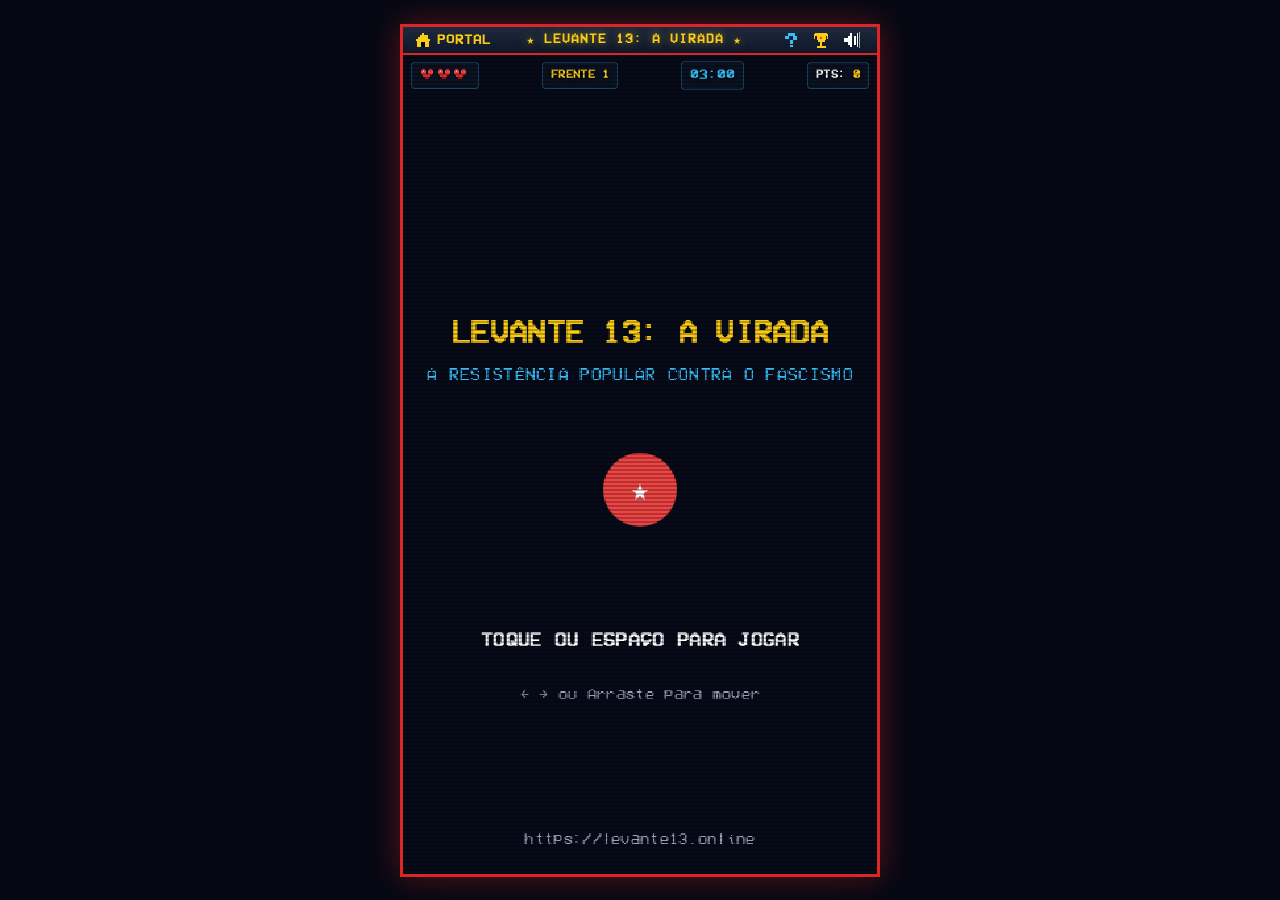
==== commit ab094143: "storytelling" ====
--- a/game.html
+++ b/game.html
@@ -8,7 +8,7 @@
     <!-- FONTE RETRÔ VCR OSD MONO (https://www.dafont.com/vcr-osd-mono.font) -->
     <link rel="preload" href="assets/fonts/vcr_osd_mono.ttf" as="font" type="font/ttf" crossorigin>
     <link rel="stylesheet" href="https://fonts.cdnfonts.com/css/vcr-osd-mono">
-    <link rel="stylesheet" href="css/style.css?v=20261015_2210">
+    <link rel="stylesheet" href="css/style.css?v=20261016_rev">
 
     <!-- Open Graph Básico -->
     <meta property="og:type" content="website">
@@ -280,33 +280,6 @@
 
         <!-- Área de Tela com Canvas -->
         <main class="game-screen">
-            <!-- Tela de Pré-carregamento com Indicador de Progresso e Citações Revolucionárias -->
-            <div id="preloaderModal" class="preloader-overlay">
-                <div class="preloader-caixa">
-                    <div class="preloader-badge">★ HANGAR DA RESISTÊNCIA POPULAR ★</div>
-                    <div class="preloader-subtitulo">CARREGANDO DADOS DA RESISTÊNCIA 13</div>
-
-                    <!-- Citação Revolucionária Dinâmica -->
-                    <div class="preloader-frase-cartao">
-                        <div class="preloader-citacao-aspas">“</div>
-                        <p id="preloaderFraseTexto" class="preloader-frase">
-                            A esperança vai vencer o medo e a soberania popular é inegociável!
-                        </p>
-                        <div id="preloaderFraseAutor" class="preloader-autor">— LULA • COMANDO SUPREMO DA DEMOCRACIA</div>
-                    </div>
-
-                    <!-- Barra de Progresso Retrô Neon -->
-                    <div class="preloader-barra-moldura">
-                        <div id="preloaderBarraPreenchimento" class="preloader-barra-fill" style="width: 0%;"></div>
-                    </div>
-
-                    <div class="preloader-status-linha">
-                        <span id="preloaderStatusTexto">Conectando aos satélites da resistência...</span>
-                        <span id="preloaderPorcentagem" class="preloader-pct">0%</span>
-                    </div>
-                </div>
-            </div>
-
             <!-- Painel HUD Superior -->
             <div class="hud-overlay">
                 <div class="hud-item"><span id="hudVidas" style="display: inline-flex; align-items: center;"><svg class="px-icon px-icon-heart"><use href="#px-heart"/></svg><svg class="px-icon px-icon-heart"><use href="#px-heart"/></svg><svg class="px-icon px-icon-heart"><use href="#px-heart"/></svg></span></div>
@@ -365,22 +338,23 @@
             <!-- Modal de Identificação da Vanguarda 13 (Codinome & Teclado da Urna) -->
             <div id="modalCredencial" class="modal-overlay" style="display: none;">
                 <div class="modal-caixa modal-credencial">
-                    <div class="credencial-badge">★ ALISTAMENTO DA VANGUARDA 13 ★</div>
-                    <h2 id="credencialTitulo" class="modal-titulo">CREDENCIAL DO PILOTO</h2>
+                    <div class="credencial-badge">JUSTIÇA ELEITORAL DA RESISTÊNCIA</div>
+                    <h2 id="credencialTitulo" class="modal-titulo">IDENTIFICAÇÃO DO PILOTO</h2>
 
                     <!-- Etapa 1: Digitar Codinome -->
                     <div id="etapaCodename">
-                        <p class="credencial-sub">Informe seu Codinome de batalha para os registros da resistência popular:</p>
+                        <p class="credencial-sub">Insira seu Codinome de Batalha (3 a 12 caracteres):</p>
                         <input type="text" 
                                id="inputCodenameIdent" 
                                class="input-tag" 
-                               placeholder="SEU CODINOME (3-12)" 
+                               placeholder="SUA TAG EX: LULA13" 
                                maxlength="12" 
                                autocomplete="off">
                         <div id="credencialStatusMsg" class="credencial-status-msg"></div>
                         <button type="button" id="btnAvancarCodename" class="btn-acao" style="display: inline-flex; align-items: center; justify-content: center; gap: 8px;">
-                            AVANÇAR <svg class="px-icon"><use href="#px-play"/></svg>
+                            AVANÇAR / CONSULTAR <svg class="px-icon"><use href="#px-play"/></svg>
                         </button>
+                        <button type="button" id="btnJogarConvidado" class="btn-link">JOGAR COMO CONVIDADO</button>
                     </div>
 
                     <!-- Etapa 2: Escolha de Proteção (se codinome livre) -->
@@ -393,10 +367,10 @@
                         </p>
                         <div class="escolha-botoes">
                             <button type="button" id="btnOptarSim" class="btn-acao btn-sucesso" style="display: inline-flex; align-items: center; justify-content: center; gap: 8px;">
-                                <svg class="px-icon"><use href="#px-lock"/></svg> SIM, PROTEGER COM SENHA
+                                <svg class="px-icon"><use href="#px-lock"/></svg> SIM, PROTEGER MEU CODINOME COM SENHA
                             </button>
                             <button type="button" id="btnOptarNao" class="btn-acao btn-secundario" style="display: inline-flex; align-items: center; justify-content: center; gap: 8px;">
-                                <svg class="px-icon"><use href="#px-play"/></svg> NÃO, JOGAR SEM SENHA
+                                <svg class="px-icon"><use href="#px-play"/></svg> NÃO, USAR COMO NOME PÚBLICO LIVRE
                             </button>
                         </div>
                         <button type="button" id="btnVoltarCodename" class="btn-link">← Trocar Codinome</button>
@@ -611,10 +585,10 @@
     </div>
 
     <!-- Scripts do Jogo em JavaScript Puro -->
-    <script src="js/audio.js?v=20261015_2210"></script>
-    <script src="js/auth.js?v=20261015_2210"></script>
-    <script src="js/entities.js?v=20261015_2210"></script>
-    <script src="js/game.js?v=20261015_2210"></script>
+    <script src="js/audio.js?v=20261016_rev"></script>
+    <script src="js/auth.js?v=20261016_rev"></script>
+    <script src="js/entities.js?v=20261016_rev"></script>
+    <script src="js/game.js?v=20261016_rev"></script>
 
     <!-- Script de Integração com as APIs Backend -->
     <script>
@@ -743,8 +717,14 @@
                 const tag = (piloto.codename || '').trim().toUpperCase();
 
                 if (!tag || tag.length < 3) {
-                    alert('Nenhum codinome válido configurado para o piloto.');
-                    if (window.authUrna) window.authUrna.abrirModal();
+                    // Convidado: escolhe um codinome agora e o recorde é registrado logo em seguida
+                    if (window.authUrna) {
+                        window.authUrna.abrirModal((novoPiloto) => {
+                            const elNome = document.getElementById('identGameOverNome');
+                            if (elNome) elNome.textContent = novoPiloto.codename;
+                            if (novoPiloto.codename) formScore.requestSubmit();
+                        });
+                    }
                     return;
                 }
 
--- a/css/style.css
+++ b/css/style.css
@@ -162,7 +162,6 @@
     display: flex;
     justify-content: center;
     align-items: center;
-    overflow: hidden;
 }
 
 #gameCanvas {
@@ -719,6 +718,11 @@
    SISTEMA DE IDENTIFICAÇÃO E TECLADO DA URNA ELETRÔNICA
    ============================================================================= */
 
+/* A identificação também abre por cima da tela de fim de jogo (registrar como convidado / trocar codinome) */
+#modalCredencial {
+    z-index: 70;
+}
+
 .modal-credencial {
     max-width: 340px;
     padding: 20px 16px;
@@ -1054,150 +1058,10 @@
         width: 32px;
         height: 32px;
     }
-}
-
-/* =============================================================================
-   TELA DE PRÉ-CARREGAMENTO DE ASSETS (PRELOADER SCREEN)
-   ============================================================================= */
-.preloader-overlay {
-    position: absolute;
-    inset: 0;
-    width: 100%;
-    height: 100%;
-    background: radial-gradient(circle at center, #0d152c 0%, #050813 100%);
-    display: flex;
-    flex-direction: column;
-    justify-content: center;
-    align-items: center;
-    padding: 18px;
-    box-sizing: border-box;
-    z-index: 250;
-    text-align: center;
-    transition: opacity 0.45s ease-out, visibility 0.45s ease-out;
-}
-
-.preloader-overlay.oculto {
-    opacity: 0;
-    visibility: hidden;
-    pointer-events: none;
-}
-
-.preloader-caixa {
-    background: rgba(13, 19, 38, 0.94);
-    border: 3px solid var(--cor-borda);
-    box-shadow: 
-        0 0 30px rgba(220, 38, 38, 0.45),
-        inset 0 0 20px rgba(0, 0, 0, 0.85);
-    padding: 22px 18px;
-    width: 100%;
-    max-width: 340px;
-    display: flex;
-    flex-direction: column;
-    align-items: center;
-    position: relative;
-}
-
-.preloader-badge {
-    display: inline-block;
-    background: #dc2626;
-    color: #fef08a;
-    font-size: 0.68rem;
-    font-weight: 800;
-    letter-spacing: 1.5px;
-    padding: 4px 10px;
-    border: 1px solid #facc15;
-    margin-bottom: 6px;
-    text-shadow: 1px 1px 0 #000;
-}
-
-.preloader-subtitulo {
-    font-size: 0.72rem;
-    color: var(--cor-ciano);
-    letter-spacing: 1px;
-    margin-bottom: 16px;
-    text-transform: uppercase;
-}
-
-.preloader-frase-cartao {
-    background: rgba(15, 23, 42, 0.96);
-    border: 2px solid #27354a;
-    border-left: 4px solid var(--cor-dourado);
-    padding: 16px 14px;
-    margin-bottom: 18px;
-    width: 100%;
-    text-align: left;
-    position: relative;
-    min-height: 96px;
-    display: flex;
-    flex-direction: column;
-    justify-content: center;
-    box-shadow: inset 0 0 12px rgba(0, 0, 0, 0.7);
-}
-
-.preloader-citacao-aspas {
-    position: absolute;
-    top: 2px;
-    right: 8px;
-    color: var(--cor-dourado);
-    font-size: 2.2rem;
-    line-height: 1;
-    opacity: 0.35;
-    font-family: Georgia, serif;
-    pointer-events: none;
-}
-
-.preloader-frase {
-    font-size: 0.8rem;
-    line-height: 1.45;
-    color: #ffffff;
-    font-style: italic;
-    margin-bottom: 6px;
-    transition: opacity 0.3s ease;
-    word-break: break-word;
-}
-
-.preloader-autor {
-    font-size: 0.65rem;
-    font-weight: 800;
-    color: var(--cor-dourado);
-    text-transform: uppercase;
-    letter-spacing: 1px;
-    text-align: right;
-    transition: opacity 0.3s ease;
-}
-
-.preloader-barra-moldura {
-    width: 100%;
-    height: 16px;
-    background: #050813;
-    border: 2px solid var(--cor-ciano);
-    padding: 2px;
-    margin-bottom: 8px;
-    position: relative;
-    box-shadow: inset 0 0 8px rgba(0, 0, 0, 0.9);
-}
-
-.preloader-barra-fill {
-    height: 100%;
-    background: linear-gradient(90deg, #dc2626, #f97316 40%, #facc15 80%, #22c55e 100%);
-    box-shadow: 0 0 10px rgba(34, 197, 94, 0.7);
-    transition: width 0.2s cubic-bezier(0.1, 0.9, 0.2, 1);
-}
-
-.preloader-status-linha {
-    width: 100%;
-    display: flex;
-    justify-content: space-between;
-    align-items: center;
-    font-size: 0.68rem;
-    color: var(--cor-texto-mutado);
-    letter-spacing: 0.5px;
-}
-
-.preloader-pct {
-    color: var(--cor-dourado);
-    font-weight: 800;
-    font-size: 0.76rem;
-}
-
-
+
+    .holo-texto {
+        font-size: 0.70rem;
+        line-height: 1.25;
+    }
+}
+
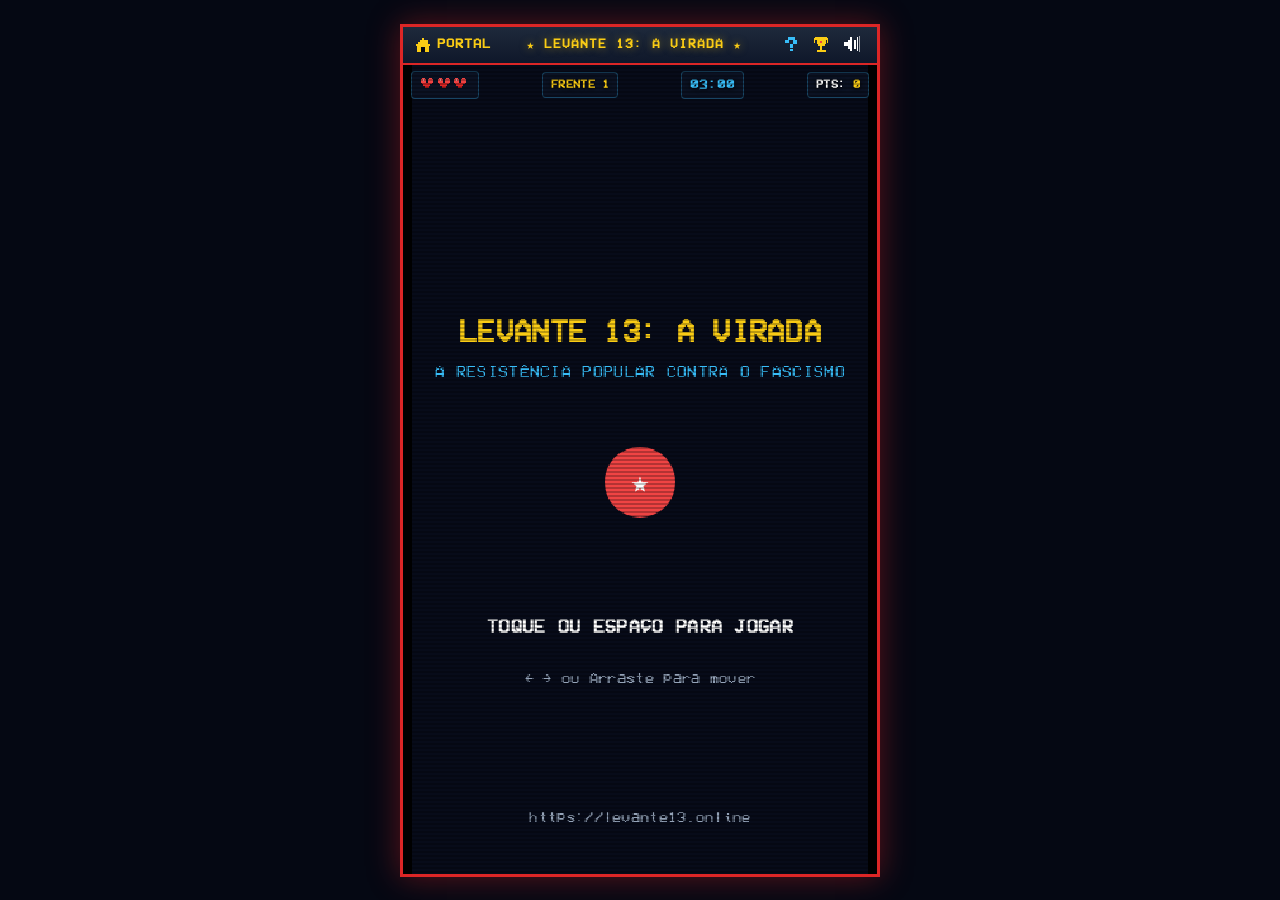
==== commit 452ee9af: "Merge branch 'main' into feature/urna-autenticacao-e-melhorias" ====
--- a/game.html
+++ b/game.html
@@ -8,6 +8,7 @@
     <!-- FONTE RETRÔ VCR OSD MONO (https://www.dafont.com/vcr-osd-mono.font) -->
     <link rel="preload" href="assets/fonts/vcr_osd_mono.ttf" as="font" type="font/ttf" crossorigin>
     <link rel="stylesheet" href="https://fonts.cdnfonts.com/css/vcr-osd-mono">
+    <link rel="stylesheet" href="css/style.css?v=20261015_2210">
     <link rel="stylesheet" href="css/style.css?v=20261016_rev">
 
     <!-- Open Graph Básico -->
@@ -280,6 +281,33 @@
 
         <!-- Área de Tela com Canvas -->
         <main class="game-screen">
+            <!-- Tela de Pré-carregamento com Indicador de Progresso e Citações Revolucionárias -->
+            <div id="preloaderModal" class="preloader-overlay">
+                <div class="preloader-caixa">
+                    <div class="preloader-badge">★ HANGAR DA RESISTÊNCIA POPULAR ★</div>
+                    <div class="preloader-subtitulo">CARREGANDO DADOS DA RESISTÊNCIA 13</div>
+
+                    <!-- Citação Revolucionária Dinâmica -->
+                    <div class="preloader-frase-cartao">
+                        <div class="preloader-citacao-aspas">“</div>
+                        <p id="preloaderFraseTexto" class="preloader-frase">
+                            A esperança vai vencer o medo e a soberania popular é inegociável!
+                        </p>
+                        <div id="preloaderFraseAutor" class="preloader-autor">— LULA • COMANDO SUPREMO DA DEMOCRACIA</div>
+                    </div>
+
+                    <!-- Barra de Progresso Retrô Neon -->
+                    <div class="preloader-barra-moldura">
+                        <div id="preloaderBarraPreenchimento" class="preloader-barra-fill" style="width: 0%;"></div>
+                    </div>
+
+                    <div class="preloader-status-linha">
+                        <span id="preloaderStatusTexto">Conectando aos satélites da resistência...</span>
+                        <span id="preloaderPorcentagem" class="preloader-pct">0%</span>
+                    </div>
+                </div>
+            </div>
+
             <!-- Painel HUD Superior -->
             <div class="hud-overlay">
                 <div class="hud-item"><span id="hudVidas" style="display: inline-flex; align-items: center;"><svg class="px-icon px-icon-heart"><use href="#px-heart"/></svg><svg class="px-icon px-icon-heart"><use href="#px-heart"/></svg><svg class="px-icon px-icon-heart"><use href="#px-heart"/></svg></span></div>
@@ -585,6 +613,10 @@
     </div>
 
     <!-- Scripts do Jogo em JavaScript Puro -->
+    <script src="js/audio.js?v=20261015_2210"></script>
+    <script src="js/auth.js?v=20261015_2210"></script>
+    <script src="js/entities.js?v=20261015_2210"></script>
+    <script src="js/game.js?v=20261015_2210"></script>
     <script src="js/audio.js?v=20261016_rev"></script>
     <script src="js/auth.js?v=20261016_rev"></script>
     <script src="js/entities.js?v=20261016_rev"></script>
--- a/css/style.css
+++ b/css/style.css
@@ -162,6 +162,7 @@
     display: flex;
     justify-content: center;
     align-items: center;
+    overflow: hidden;
 }
 
 #gameCanvas {
@@ -245,18 +246,21 @@
 /* Tela de Holotransmissão Sci-Fi (Diálogo dos Mentores) */
 .holo-overlay {
     position: absolute;
-    bottom: max(12px, env(safe-area-inset-bottom, 12px));
-    left: 8px;
-    right: 8px;
-    max-height: min(48%, 260px);
-    background: rgba(10, 15, 30, 0.96);
-    border: 2px solid var(--cor-ciano);
-    border-radius: 8px;
-    padding: 10px 12px;
+    top: 50%;
+    left: 50%;
+    transform: translate(-50%, -50%);
+    width: calc(100% - 24px);
+    max-width: 440px;
+    max-height: 82%;
+    background: rgba(7, 12, 26, 0.97);
+    border: 3px solid var(--cor-ciano);
+    border-radius: 12px;
+    padding: 16px 18px 14px 18px;
     display: none;
     flex-direction: column;
-    box-shadow: 0 0 20px rgba(56, 189, 248, 0.45);
-    z-index: 30;
+    align-items: center;
+    box-shadow: 0 0 35px rgba(56, 189, 248, 0.5), inset 0 0 20px rgba(0, 0, 0, 0.85);
+    z-index: 100;
     cursor: pointer;
     overflow-y: auto;
     -webkit-overflow-scrolling: touch;
@@ -265,66 +269,79 @@
 
 .holo-cabecalho {
     display: flex;
-    align-items: center;
+    flex-direction: column;
+    align-items: center;
+    text-align: center;
     gap: 8px;
-    margin-bottom: 6px;
-    border-bottom: 1px solid rgba(56, 189, 248, 0.3);
-    padding-bottom: 4px;
+    margin-bottom: 12px;
+    border-bottom: 1px solid rgba(56, 189, 248, 0.35);
+    padding-bottom: 10px;
+    width: 100%;
     flex-shrink: 0;
 }
 
 .holo-avatar {
-    width: 40px;
-    height: 40px;
-    border-radius: 6px;
-    border: 1px solid var(--cor-dourado);
-    background: #000;
+    width: 76px;
+    height: 76px;
+    border-radius: 10px;
+    border: 2px solid var(--cor-dourado);
+    background: radial-gradient(circle, #1e293b 0%, #050813 100%);
     object-fit: cover;
     flex-shrink: 0;
+    box-shadow: 0 0 16px rgba(250, 204, 21, 0.4), inset 0 0 8px rgba(0, 0, 0, 0.8);
+    image-rendering: pixelated;
 }
 
 .holo-identidade {
-    min-width: 0;
-    flex: 1;
+    width: 100%;
+    text-align: center;
 }
 
 .holo-identidade h3 {
-    font-size: 0.85rem;
-    color: var(--cor-dourado);
-    font-weight: 800;
-    white-space: nowrap;
-    overflow: hidden;
-    text-overflow: ellipsis;
+    font-size: 1.05rem;
+    color: var(--cor-dourado);
+    font-weight: 800;
+    letter-spacing: 1px;
+    white-space: normal;
+    word-break: break-word;
     margin: 0;
+    text-shadow: 0 0 8px rgba(250, 204, 21, 0.4);
 }
 
 .holo-identidade p {
-    font-size: 0.62rem;
+    font-size: 0.72rem;
     color: var(--cor-ciano);
     text-transform: uppercase;
-    line-height: 1.15;
-    margin: 2px 0 0 0;
+    line-height: 1.25;
+    letter-spacing: 0.5px;
+    margin: 4px 0 0 0;
 }
 
 .holo-texto {
-    font-size: 0.78rem;
-    line-height: 1.35;
+    font-size: 0.95rem;
+    line-height: 1.5;
     color: #f8fafc;
-    min-height: 36px;
+    min-height: 70px;
     font-family: var(--fonte-pixel);
     word-break: break-word;
     overflow-wrap: break-word;
     white-space: pre-wrap;
-    flex: 1;
-    overflow-y: auto;
-    margin: 0;
+    width: 100%;
+    text-align: left;
+    margin: 4px 0 12px 0;
+    text-shadow: 0 0 4px rgba(255, 255, 255, 0.2);
 }
 
 .holo-instrucao {
-    align-self: flex-end;
-    font-size: 0.62rem;
-    color: var(--cor-texto-mutado);
-    margin-top: 4px;
+    align-self: center;
+    font-size: 0.75rem;
+    font-weight: 700;
+    color: var(--cor-dourado);
+    background: rgba(220, 38, 38, 0.25);
+    border: 1px solid rgba(250, 204, 21, 0.5);
+    border-radius: 4px;
+    padding: 6px 14px;
+    letter-spacing: 0.5px;
     animation: pulsar 1s infinite alternate;
     flex-shrink: 0;
 }
@@ -1009,34 +1026,38 @@
     }
 
     .holo-overlay {
-        bottom: max(10px, env(safe-area-inset-bottom, 10px));
-        left: 8px;
-        right: 8px;
-        max-height: min(52%, 240px);
-        padding: 8px 10px;
+        top: 50%;
+        left: 50%;
+        transform: translate(-50%, -50%);
+        bottom: auto;
+        right: auto;
+        width: calc(100% - 20px);
+        max-height: 84%;
+        padding: 14px 14px 12px 14px;
     }
 
     .holo-avatar {
-        width: 36px;
-        height: 36px;
+        width: 64px;
+        height: 64px;
     }
 
     .holo-identidade h3 {
-        font-size: 0.8rem;
+        font-size: 0.95rem;
     }
 
     .holo-identidade p {
-        font-size: 0.58rem;
+        font-size: 0.65rem;
     }
 
     .holo-texto {
-        font-size: 0.74rem;
-        line-height: 1.3;
-        min-height: 32px;
+        font-size: 0.88rem;
+        line-height: 1.4;
+        min-height: 55px;
     }
 
     .holo-instrucao {
-        font-size: 0.58rem;
+        font-size: 0.7rem;
+        padding: 5px 12px;
     }
 }
 
@@ -1049,19 +1070,169 @@
     }
 
     .holo-overlay {
-        bottom: 6px;
-        max-height: 58%;
-        padding: 6px 8px;
+        top: 50%;
+        left: 50%;
+        transform: translate(-50%, -50%);
+        bottom: auto;
+        right: auto;
+        max-height: 88%;
+        padding: 8px 12px;
     }
 
     .holo-avatar {
-        width: 32px;
-        height: 32px;
+        width: 48px;
+        height: 48px;
     }
 
     .holo-texto {
-        font-size: 0.70rem;
-        line-height: 1.25;
-    }
-}
-
+        font-size: 0.8rem;
+        line-height: 1.3;
+        min-height: 40px;
+    }
+}
+
+/* =============================================================================
+   TELA DE PRÉ-CARREGAMENTO DE ASSETS (PRELOADER SCREEN)
+   ============================================================================= */
+.preloader-overlay {
+    position: absolute;
+    inset: 0;
+    width: 100%;
+    height: 100%;
+    background: radial-gradient(circle at center, #0d152c 0%, #050813 100%);
+    display: flex;
+    flex-direction: column;
+    justify-content: center;
+    align-items: center;
+    padding: 18px;
+    box-sizing: border-box;
+    z-index: 250;
+    text-align: center;
+    transition: opacity 0.45s ease-out, visibility 0.45s ease-out;
+}
+
+.preloader-overlay.oculto {
+    opacity: 0;
+    visibility: hidden;
+    pointer-events: none;
+}
+
+.preloader-caixa {
+    background: rgba(13, 19, 38, 0.94);
+    border: 3px solid var(--cor-borda);
+    box-shadow: 
+        0 0 30px rgba(220, 38, 38, 0.45),
+        inset 0 0 20px rgba(0, 0, 0, 0.85);
+    padding: 22px 18px;
+    width: 100%;
+    max-width: 340px;
+    display: flex;
+    flex-direction: column;
+    align-items: center;
+    position: relative;
+}
+
+.preloader-badge {
+    display: inline-block;
+    background: #dc2626;
+    color: #fef08a;
+    font-size: 0.68rem;
+    font-weight: 800;
+    letter-spacing: 1.5px;
+    padding: 4px 10px;
+    border: 1px solid #facc15;
+    margin-bottom: 6px;
+    text-shadow: 1px 1px 0 #000;
+}
+
+.preloader-subtitulo {
+    font-size: 0.72rem;
+    color: var(--cor-ciano);
+    letter-spacing: 1px;
+    margin-bottom: 16px;
+    text-transform: uppercase;
+}
+
+.preloader-frase-cartao {
+    background: rgba(15, 23, 42, 0.96);
+    border: 2px solid #27354a;
+    border-left: 4px solid var(--cor-dourado);
+    padding: 16px 14px;
+    margin-bottom: 18px;
+    width: 100%;
+    text-align: left;
+    position: relative;
+    min-height: 96px;
+    display: flex;
+    flex-direction: column;
+    justify-content: center;
+    box-shadow: inset 0 0 12px rgba(0, 0, 0, 0.7);
+}
+
+.preloader-citacao-aspas {
+    position: absolute;
+    top: 2px;
+    right: 8px;
+    color: var(--cor-dourado);
+    font-size: 2.2rem;
+    line-height: 1;
+    opacity: 0.35;
+    font-family: Georgia, serif;
+    pointer-events: none;
+}
+
+.preloader-frase {
+    font-size: 0.8rem;
+    line-height: 1.45;
+    color: #ffffff;
+    font-style: italic;
+    margin-bottom: 6px;
+    transition: opacity 0.3s ease;
+    word-break: break-word;
+}
+
+.preloader-autor {
+    font-size: 0.65rem;
+    font-weight: 800;
+    color: var(--cor-dourado);
+    text-transform: uppercase;
+    letter-spacing: 1px;
+    text-align: right;
+    transition: opacity 0.3s ease;
+}
+
+.preloader-barra-moldura {
+    width: 100%;
+    height: 16px;
+    background: #050813;
+    border: 2px solid var(--cor-ciano);
+    padding: 2px;
+    margin-bottom: 8px;
+    position: relative;
+    box-shadow: inset 0 0 8px rgba(0, 0, 0, 0.9);
+}
+
+.preloader-barra-fill {
+    height: 100%;
+    background: linear-gradient(90deg, #dc2626, #f97316 40%, #facc15 80%, #22c55e 100%);
+    box-shadow: 0 0 10px rgba(34, 197, 94, 0.7);
+    transition: width 0.2s cubic-bezier(0.1, 0.9, 0.2, 1);
+}
+
+.preloader-status-linha {
+    width: 100%;
+    display: flex;
+    justify-content: space-between;
+    align-items: center;
+    font-size: 0.68rem;
+    color: var(--cor-texto-mutado);
+    letter-spacing: 0.5px;
+}
+
+.preloader-pct {
+    color: var(--cor-dourado);
+    font-weight: 800;
+    font-size: 0.76rem;
+}
+
+
--- a/css/style.css
+++ b/css/style.css
@@ -162,6 +162,7 @@
     display: flex;
     justify-content: center;
     align-items: center;
+    overflow: hidden;
 }
 
 #gameCanvas {
@@ -245,18 +246,21 @@
 /* Tela de Holotransmissão Sci-Fi (Diálogo dos Mentores) */
 .holo-overlay {
     position: absolute;
-    bottom: max(12px, env(safe-area-inset-bottom, 12px));
-    left: 8px;
-    right: 8px;
-    max-height: min(48%, 260px);
-    background: rgba(10, 15, 30, 0.96);
-    border: 2px solid var(--cor-ciano);
-    border-radius: 8px;
-    padding: 10px 12px;
+    top: 50%;
+    left: 50%;
+    transform: translate(-50%, -50%);
+    width: calc(100% - 24px);
+    max-width: 440px;
+    max-height: 82%;
+    background: rgba(7, 12, 26, 0.97);
+    border: 3px solid var(--cor-ciano);
+    border-radius: 12px;
+    padding: 16px 18px 14px 18px;
     display: none;
     flex-direction: column;
-    box-shadow: 0 0 20px rgba(56, 189, 248, 0.45);
-    z-index: 30;
+    align-items: center;
+    box-shadow: 0 0 35px rgba(56, 189, 248, 0.5), inset 0 0 20px rgba(0, 0, 0, 0.85);
+    z-index: 100;
     cursor: pointer;
     overflow-y: auto;
     -webkit-overflow-scrolling: touch;
@@ -265,66 +269,79 @@
 
 .holo-cabecalho {
     display: flex;
-    align-items: center;
+    flex-direction: column;
+    align-items: center;
+    text-align: center;
     gap: 8px;
-    margin-bottom: 6px;
-    border-bottom: 1px solid rgba(56, 189, 248, 0.3);
-    padding-bottom: 4px;
+    margin-bottom: 12px;
+    border-bottom: 1px solid rgba(56, 189, 248, 0.35);
+    padding-bottom: 10px;
+    width: 100%;
     flex-shrink: 0;
 }
 
 .holo-avatar {
-    width: 40px;
-    height: 40px;
-    border-radius: 6px;
-    border: 1px solid var(--cor-dourado);
-    background: #000;
+    width: 76px;
+    height: 76px;
+    border-radius: 10px;
+    border: 2px solid var(--cor-dourado);
+    background: radial-gradient(circle, #1e293b 0%, #050813 100%);
     object-fit: cover;
     flex-shrink: 0;
+    box-shadow: 0 0 16px rgba(250, 204, 21, 0.4), inset 0 0 8px rgba(0, 0, 0, 0.8);
+    image-rendering: pixelated;
 }
 
 .holo-identidade {
-    min-width: 0;
-    flex: 1;
+    width: 100%;
+    text-align: center;
 }
 
 .holo-identidade h3 {
-    font-size: 0.85rem;
-    color: var(--cor-dourado);
-    font-weight: 800;
-    white-space: nowrap;
-    overflow: hidden;
-    text-overflow: ellipsis;
+    font-size: 1.05rem;
+    color: var(--cor-dourado);
+    font-weight: 800;
+    letter-spacing: 1px;
+    white-space: normal;
+    word-break: break-word;
     margin: 0;
+    text-shadow: 0 0 8px rgba(250, 204, 21, 0.4);
 }
 
 .holo-identidade p {
-    font-size: 0.62rem;
+    font-size: 0.72rem;
     color: var(--cor-ciano);
     text-transform: uppercase;
-    line-height: 1.15;
-    margin: 2px 0 0 0;
+    line-height: 1.25;
+    letter-spacing: 0.5px;
+    margin: 4px 0 0 0;
 }
 
 .holo-texto {
-    font-size: 0.78rem;
-    line-height: 1.35;
+    font-size: 0.95rem;
+    line-height: 1.5;
     color: #f8fafc;
-    min-height: 36px;
+    min-height: 70px;
     font-family: var(--fonte-pixel);
     word-break: break-word;
     overflow-wrap: break-word;
     white-space: pre-wrap;
-    flex: 1;
-    overflow-y: auto;
-    margin: 0;
+    width: 100%;
+    text-align: left;
+    margin: 4px 0 12px 0;
+    text-shadow: 0 0 4px rgba(255, 255, 255, 0.2);
 }
 
 .holo-instrucao {
-    align-self: flex-end;
-    font-size: 0.62rem;
-    color: var(--cor-texto-mutado);
-    margin-top: 4px;
+    align-self: center;
+    font-size: 0.75rem;
+    font-weight: 700;
+    color: var(--cor-dourado);
+    background: rgba(220, 38, 38, 0.25);
+    border: 1px solid rgba(250, 204, 21, 0.5);
+    border-radius: 4px;
+    padding: 6px 14px;
+    letter-spacing: 0.5px;
     animation: pulsar 1s infinite alternate;
     flex-shrink: 0;
 }
@@ -1009,34 +1026,38 @@
     }
 
     .holo-overlay {
-        bottom: max(10px, env(safe-area-inset-bottom, 10px));
-        left: 8px;
-        right: 8px;
-        max-height: min(52%, 240px);
-        padding: 8px 10px;
+        top: 50%;
+        left: 50%;
+        transform: translate(-50%, -50%);
+        bottom: auto;
+        right: auto;
+        width: calc(100% - 20px);
+        max-height: 84%;
+        padding: 14px 14px 12px 14px;
     }
 
     .holo-avatar {
-        width: 36px;
-        height: 36px;
+        width: 64px;
+        height: 64px;
     }
 
     .holo-identidade h3 {
-        font-size: 0.8rem;
+        font-size: 0.95rem;
     }
 
     .holo-identidade p {
-        font-size: 0.58rem;
+        font-size: 0.65rem;
     }
 
     .holo-texto {
-        font-size: 0.74rem;
-        line-height: 1.3;
-        min-height: 32px;
+        font-size: 0.88rem;
+        line-height: 1.4;
+        min-height: 55px;
     }
 
     .holo-instrucao {
-        font-size: 0.58rem;
+        font-size: 0.7rem;
+        padding: 5px 12px;
     }
 }
 
@@ -1049,19 +1070,169 @@
     }
 
     .holo-overlay {
-        bottom: 6px;
-        max-height: 58%;
-        padding: 6px 8px;
+        top: 50%;
+        left: 50%;
+        transform: translate(-50%, -50%);
+        bottom: auto;
+        right: auto;
+        max-height: 88%;
+        padding: 8px 12px;
     }
 
     .holo-avatar {
-        width: 32px;
-        height: 32px;
+        width: 48px;
+        height: 48px;
     }
 
     .holo-texto {
-        font-size: 0.70rem;
-        line-height: 1.25;
-    }
-}
-
+        font-size: 0.8rem;
+        line-height: 1.3;
+        min-height: 40px;
+    }
+}
+
+/* =============================================================================
+   TELA DE PRÉ-CARREGAMENTO DE ASSETS (PRELOADER SCREEN)
+   ============================================================================= */
+.preloader-overlay {
+    position: absolute;
+    inset: 0;
+    width: 100%;
+    height: 100%;
+    background: radial-gradient(circle at center, #0d152c 0%, #050813 100%);
+    display: flex;
+    flex-direction: column;
+    justify-content: center;
+    align-items: center;
+    padding: 18px;
+    box-sizing: border-box;
+    z-index: 250;
+    text-align: center;
+    transition: opacity 0.45s ease-out, visibility 0.45s ease-out;
+}
+
+.preloader-overlay.oculto {
+    opacity: 0;
+    visibility: hidden;
+    pointer-events: none;
+}
+
+.preloader-caixa {
+    background: rgba(13, 19, 38, 0.94);
+    border: 3px solid var(--cor-borda);
+    box-shadow: 
+        0 0 30px rgba(220, 38, 38, 0.45),
+        inset 0 0 20px rgba(0, 0, 0, 0.85);
+    padding: 22px 18px;
+    width: 100%;
+    max-width: 340px;
+    display: flex;
+    flex-direction: column;
+    align-items: center;
+    position: relative;
+}
+
+.preloader-badge {
+    display: inline-block;
+    background: #dc2626;
+    color: #fef08a;
+    font-size: 0.68rem;
+    font-weight: 800;
+    letter-spacing: 1.5px;
+    padding: 4px 10px;
+    border: 1px solid #facc15;
+    margin-bottom: 6px;
+    text-shadow: 1px 1px 0 #000;
+}
+
+.preloader-subtitulo {
+    font-size: 0.72rem;
+    color: var(--cor-ciano);
+    letter-spacing: 1px;
+    margin-bottom: 16px;
+    text-transform: uppercase;
+}
+
+.preloader-frase-cartao {
+    background: rgba(15, 23, 42, 0.96);
+    border: 2px solid #27354a;
+    border-left: 4px solid var(--cor-dourado);
+    padding: 16px 14px;
+    margin-bottom: 18px;
+    width: 100%;
+    text-align: left;
+    position: relative;
+    min-height: 96px;
+    display: flex;
+    flex-direction: column;
+    justify-content: center;
+    box-shadow: inset 0 0 12px rgba(0, 0, 0, 0.7);
+}
+
+.preloader-citacao-aspas {
+    position: absolute;
+    top: 2px;
+    right: 8px;
+    color: var(--cor-dourado);
+    font-size: 2.2rem;
+    line-height: 1;
+    opacity: 0.35;
+    font-family: Georgia, serif;
+    pointer-events: none;
+}
+
+.preloader-frase {
+    font-size: 0.8rem;
+    line-height: 1.45;
+    color: #ffffff;
+    font-style: italic;
+    margin-bottom: 6px;
+    transition: opacity 0.3s ease;
+    word-break: break-word;
+}
+
+.preloader-autor {
+    font-size: 0.65rem;
+    font-weight: 800;
+    color: var(--cor-dourado);
+    text-transform: uppercase;
+    letter-spacing: 1px;
+    text-align: right;
+    transition: opacity 0.3s ease;
+}
+
+.preloader-barra-moldura {
+    width: 100%;
+    height: 16px;
+    background: #050813;
+    border: 2px solid var(--cor-ciano);
+    padding: 2px;
+    margin-bottom: 8px;
+    position: relative;
+    box-shadow: inset 0 0 8px rgba(0, 0, 0, 0.9);
+}
+
+.preloader-barra-fill {
+    height: 100%;
+    background: linear-gradient(90deg, #dc2626, #f97316 40%, #facc15 80%, #22c55e 100%);
+    box-shadow: 0 0 10px rgba(34, 197, 94, 0.7);
+    transition: width 0.2s cubic-bezier(0.1, 0.9, 0.2, 1);
+}
+
+.preloader-status-linha {
+    width: 100%;
+    display: flex;
+    justify-content: space-between;
+    align-items: center;
+    font-size: 0.68rem;
+    color: var(--cor-texto-mutado);
+    letter-spacing: 0.5px;
+}
+
+.preloader-pct {
+    color: var(--cor-dourado);
+    font-weight: 800;
+    font-size: 0.76rem;
+}
+
+
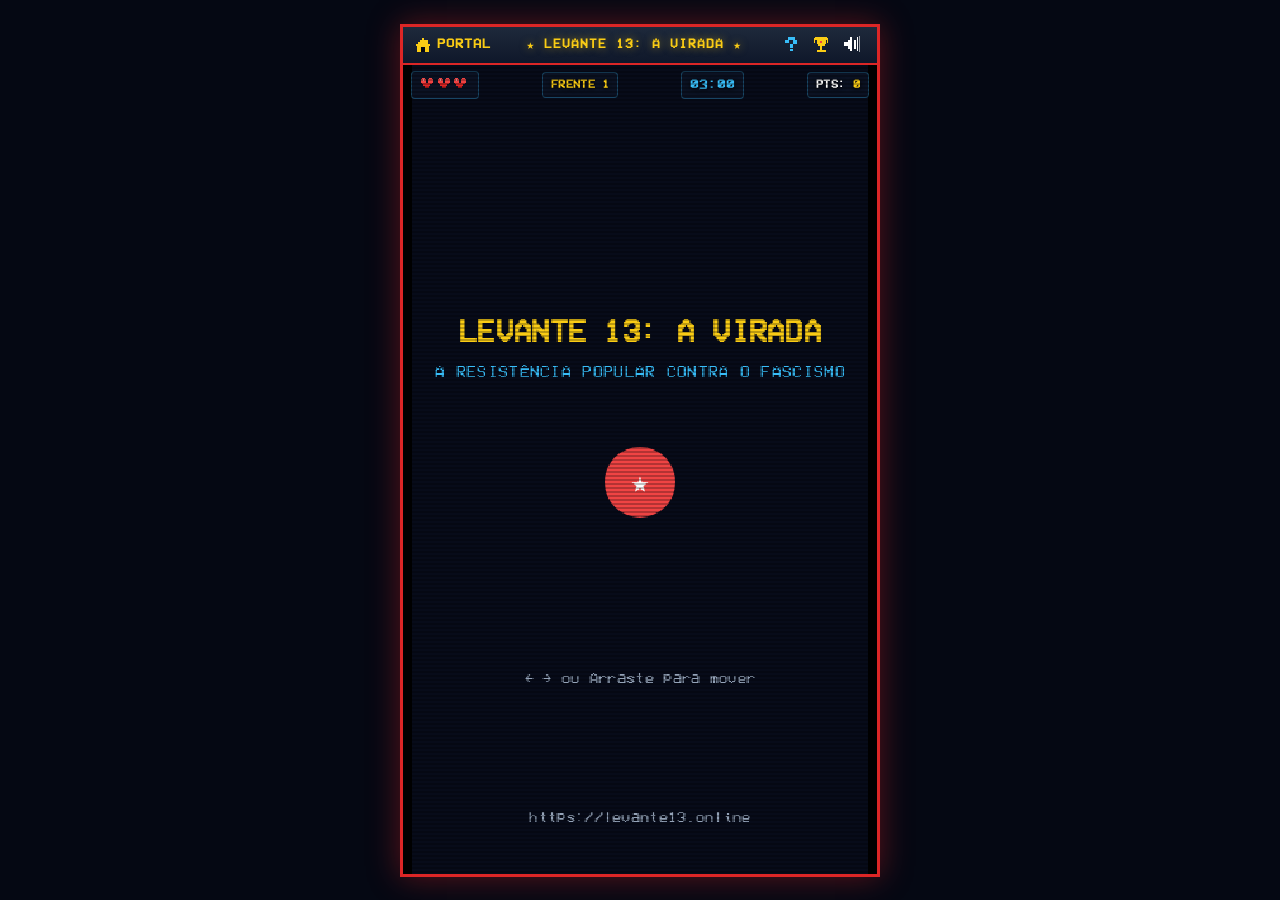
==== commit 0027150b: "Cores e efeitos por frente, botão Entrar com som e construtor de fases" ====
--- a/game.html
+++ b/game.html
@@ -8,8 +8,7 @@
     <!-- FONTE RETRÔ VCR OSD MONO (https://www.dafont.com/vcr-osd-mono.font) -->
     <link rel="preload" href="assets/fonts/vcr_osd_mono.ttf" as="font" type="font/ttf" crossorigin>
     <link rel="stylesheet" href="https://fonts.cdnfonts.com/css/vcr-osd-mono">
-    <link rel="stylesheet" href="css/style.css?v=20261015_2210">
-    <link rel="stylesheet" href="css/style.css?v=20261016_rev">
+    <link rel="stylesheet" href="css/style.css?v=20261016_cores">
 
     <!-- Open Graph Básico -->
     <meta property="og:type" content="website">
@@ -305,6 +304,9 @@
                         <span id="preloaderStatusTexto">Conectando aos satélites da resistência...</span>
                         <span id="preloaderPorcentagem" class="preloader-pct">0%</span>
                     </div>
+
+                    <!-- Navegadores só liberam som após um toque: este botão entra no jogo já com música -->
+                    <button type="button" id="btnEntrarComSom" class="btn-acao preloader-entrar" hidden>▶ ENTRAR COM SOM</button>
                 </div>
             </div>
 
@@ -332,6 +334,7 @@
                 </div>
                 <div id="holoTexto" class="holo-texto">Carregando transmissão...</div>
                 <span class="holo-instrucao">TOQUE OU ESPAÇO PARA AVANÇAR <svg class="px-icon"><use href="#px-play"/></svg></span>
+                <p class="holo-disclaimer">★ <em>Homenagem Cultural:</em> O uso de imagens e nomes dos mentores é um tributo de admiração e respeito à defesa da democracia. As personalidades retratadas não possuem envolvimento institucional com o jogo.</p>
             </div>
 
             <!-- Modal de Transição de Fase / Mensagem Motivacional da Resistência -->
@@ -613,14 +616,11 @@
     </div>
 
     <!-- Scripts do Jogo em JavaScript Puro -->
-    <script src="js/audio.js?v=20261015_2210"></script>
-    <script src="js/auth.js?v=20261015_2210"></script>
-    <script src="js/entities.js?v=20261015_2210"></script>
-    <script src="js/game.js?v=20261015_2210"></script>
-    <script src="js/audio.js?v=20261016_rev"></script>
-    <script src="js/auth.js?v=20261016_rev"></script>
-    <script src="js/entities.js?v=20261016_rev"></script>
-    <script src="js/game.js?v=20261016_rev"></script>
+    <script src="js/audio.js?v=20261016_cores"></script>
+    <script src="js/auth.js?v=20261016_merge"></script>
+    <script src="js/efeitos-destruicao.js?v=20261016_cores"></script>
+    <script src="js/entities.js?v=20261016_merge"></script>
+    <script src="js/game.js?v=20261016_cores"></script>
 
     <!-- Script de Integração com as APIs Backend -->
     <script>
--- a/css/style.css
+++ b/css/style.css
@@ -1235,4 +1235,155 @@
     font-size: 0.76rem;
 }
 
-
+/* Botão de entrada com som (fim do carregamento) */
+.preloader-entrar {
+    margin: 14px 0 0;
+    padding: 14px;
+    font-size: 1rem;
+    animation: pulsarEntrada 0.9s infinite alternate ease-in-out;
+}
+.preloader-entrar[hidden] {
+    display: none;
+}
+.preloader-entrar:focus-visible {
+    outline: 3px solid var(--cor-dourado);
+    outline-offset: 3px;
+}
+@keyframes pulsarEntrada {
+    from { box-shadow: 0 0 0 rgba(250, 204, 21, 0); }
+    to   { box-shadow: 0 0 20px rgba(250, 204, 21, 0.6); }
+}
+@media (prefers-reduced-motion: reduce) {
+    .preloader-entrar { animation: none; }
+}
+
+/* =============================================================================
+   HOLOTRANSMISSÃO EM TELA CHEIA
+   O jogo fica pausado durante a fala dos mentores, então a transmissão ocupa a
+   tela inteira: avatar grande, texto legível e aviso de homenagem no rodapé.
+   Usa #holoOverlay para prevalecer sobre os ajustes antigos das media queries.
+   ============================================================================= */
+
+/* Correção de layout: a área de jogo tinha height: 100% do gabinete e, abaixo do
+   letreiro, passava da borda inferior (cortava o rodapé do canvas e dos modais). */
+.game-screen {
+    height: auto;
+    min-height: 0;
+}
+#holoOverlay.holo-overlay {
+    inset: 0;
+    top: 0;
+    left: 0;
+    right: 0;
+    bottom: 0;
+    /* anula o cartão centralizado (translate -50%) das regras anteriores */
+    transform: none;
+    width: auto;
+    max-width: none;
+    max-height: none;
+    align-items: stretch;
+    border: none;
+    border-radius: 0;
+    padding: max(16px, env(safe-area-inset-top, 16px)) 18px max(14px, env(safe-area-inset-bottom, 14px));
+    background:
+        repeating-linear-gradient(0deg, rgba(56, 189, 248, 0.05) 0 1px, transparent 1px 4px),
+        radial-gradient(ellipse at 50% 22%, rgba(56, 189, 248, 0.20), rgba(5, 8, 19, 0.97) 62%),
+        #050813;
+    box-shadow: inset 0 0 0 2px var(--cor-ciano), inset 0 0 40px rgba(56, 189, 248, 0.25);
+    gap: 12px;
+    overflow: hidden;
+}
+
+/* Cabeçalho vira um bloco central: avatar grande em cima, nome e cargo embaixo */
+#holoOverlay .holo-cabecalho {
+    flex-direction: column;
+    text-align: center;
+    gap: 10px;
+    margin: 0;
+    padding-bottom: 12px;
+    border-bottom: 1px solid rgba(56, 189, 248, 0.35);
+}
+
+#holoOverlay .holo-avatar {
+    align-self: center;
+    /* cresce com a tela, mas sem empurrar o texto para fora em telas baixas */
+    width: min(46%, 26vh, 220px);
+    height: auto;
+    aspect-ratio: 1 / 1;
+    border: 3px solid var(--cor-dourado);
+    border-radius: 10px;
+    image-rendering: pixelated;
+    box-shadow: 0 0 0 4px rgba(250, 204, 21, 0.15), 0 0 28px rgba(56, 189, 248, 0.45);
+}
+
+#holoOverlay .holo-identidade {
+    flex: none;
+    width: 100%;
+}
+
+#holoOverlay .holo-identidade h3 {
+    font-size: clamp(1.15rem, 3.2vh, 1.6rem);
+    letter-spacing: 1px;
+    white-space: normal;
+    text-transform: uppercase;
+    text-shadow: 0 0 12px rgba(250, 204, 21, 0.45);
+}
+
+#holoOverlay .holo-identidade p {
+    font-size: clamp(0.72rem, 1.9vh, 0.92rem);
+    letter-spacing: 0.5px;
+    line-height: 1.35;
+    margin-top: 6px;
+}
+
+/* Fala do mentor: o foco da tela */
+#holoOverlay .holo-texto {
+    flex: 1;
+    width: auto;
+    margin: 0;
+    font-size: clamp(1rem, 2.7vh, 1.3rem);
+    line-height: 1.55;
+    min-height: 0;
+    padding: 4px 2px;
+    text-align: left;
+    overflow-y: auto;
+    -webkit-overflow-scrolling: touch;
+}
+
+#holoOverlay .holo-instrucao {
+    align-self: center;
+    font-size: clamp(0.72rem, 1.8vh, 0.9rem);
+    color: var(--cor-ciano);
+    margin: 0;
+    padding: 8px 14px;
+    border: 1px solid rgba(56, 189, 248, 0.45);
+    border-radius: 6px;
+}
+
+#holoOverlay .holo-disclaimer {
+    flex-shrink: 0;
+    font-size: clamp(0.58rem, 1.45vh, 0.7rem);
+    line-height: 1.35;
+    color: #94a3b8;
+    text-align: center;
+    border-top: 1px solid rgba(56, 189, 248, 0.2);
+    padding-top: 8px;
+}
+
+/* Telas baixas (celular deitado, notebooks pequenos): avatar ao lado do nome */
+@media (max-height: 560px) {
+    #holoOverlay .holo-cabecalho {
+        flex-direction: row;
+        text-align: left;
+    }
+
+    #holoOverlay .holo-avatar {
+        width: min(30vh, 120px);
+    }
+
+    #holoOverlay .holo-identidade {
+        flex: 1;
+        min-width: 0;
+        width: auto;
+    }
+}
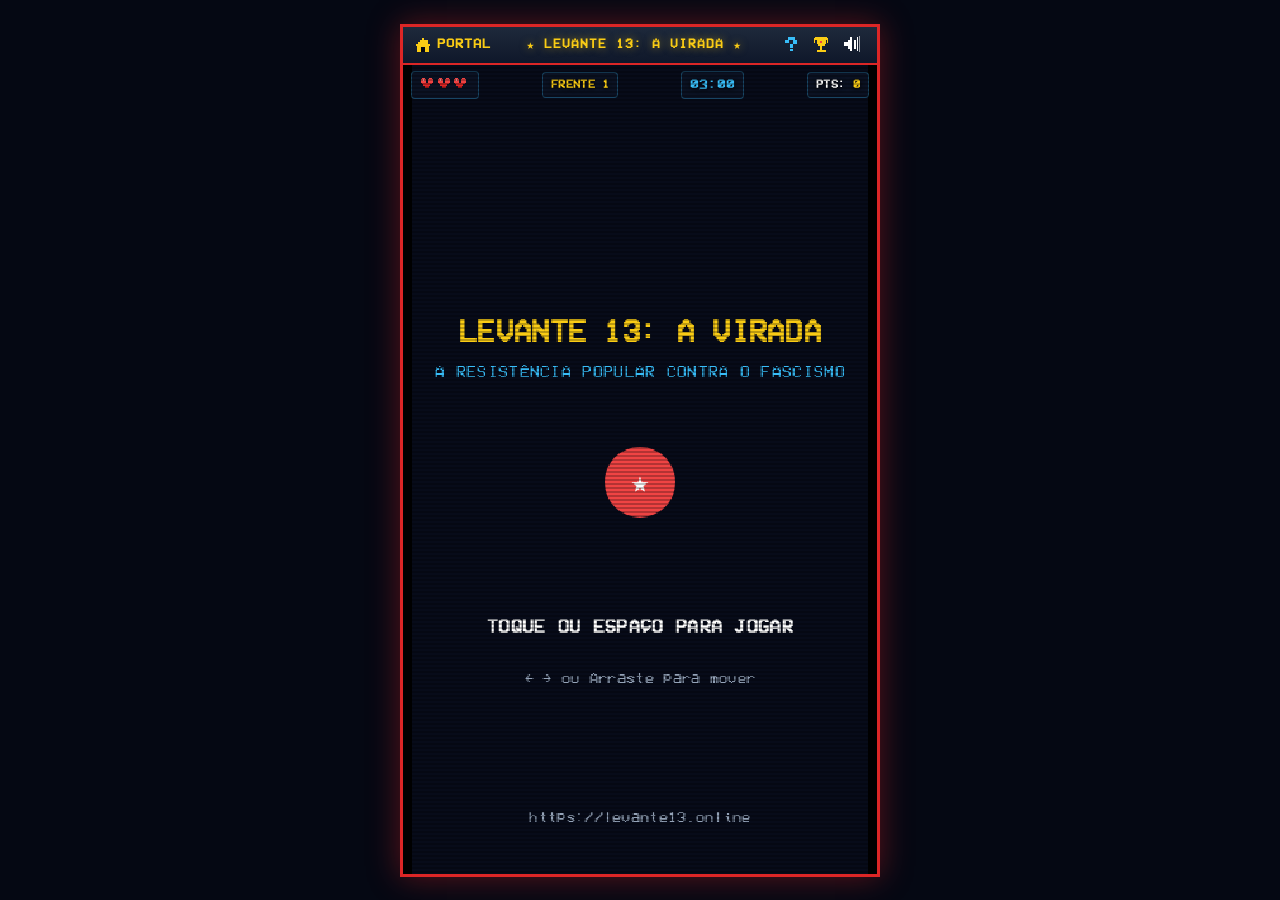
==== commit ddecc09c: "Merge 0056f48c8c6fd82d016e09a5c64e2096454975b0 into 0027150b24ad782a417ef311cc9ca7be937eafb3" ====
--- a/game.html
+++ b/game.html
@@ -10,12 +10,37 @@
     <link rel="stylesheet" href="https://fonts.cdnfonts.com/css/vcr-osd-mono">
     <link rel="stylesheet" href="css/style.css?v=20261016_cores">
 
-    <!-- Open Graph Básico -->
-    <meta property="og:type" content="website">
-    <meta property="og:url" content="https://levante13.online">
-    <meta property="og:title" content="Levante 13: A Virada">
-    <meta property="og:description" content="A Resistência Popular contra o Fascismo. Jogue direto no navegador!">
-    <meta property="og:image" content="https://levante13.online/assets/card_template.png">
+    <!-- SEO Meta Tags & Canonical -->
+    <meta name="description" content="Arcade retrô espacial da democracia brasileira. Dispute recordes globais, liberte as frentes da resistência e derrote as forças do obscurantismo!">
+    <meta name="keywords" content="Levante 13, Jogo Arcade, Fliperama Web, Resistência Popular, Jogo Retrô, Soberania Digital">
+    <link rel="canonical" href="https://levante13.online/game.html">
+
+    <!-- Open Graph -->
+    <meta property="og:type" content="game">
+    <meta property="og:url" content="https://levante13.online/game.html">
+    <meta property="og:title" content="Levante 13: A Virada — O Jogo da Resistência Popular">
+    <meta property="og:description" content="A Resistência Popular contra o obscurantismo. Jogue grátis direto no navegador no celular ou PC!">
+    <meta property="og:image" content="https://levante13.online/assets/img/og-preview.png">
+
+    <!-- Dados Estruturados Schema.org -->
+    <script type="application/ld+json">
+    {
+      "@context": "https://schema.org",
+      "@type": "VideoGame",
+      "name": "Levante 13: A Virada",
+      "url": "https://levante13.online/game.html",
+      "image": "https://levante13.online/assets/img/og-preview.png",
+      "description": "Arcade retrô espacial da democracia brasileira. Enfrente as frotas inimigas ao lado dos mentores da resistência popular.",
+      "genre": ["Arcade", "Retro", "Shoot 'em up"],
+      "gamePlatform": ["Web Browser", "Mobile", "Desktop"],
+      "applicationCategory": "Game",
+      "offers": {
+        "@type": "Offer",
+        "price": "0",
+        "priceCurrency": "BRL"
+      }
+    }
+    </script>
 </head>
 <body>
     <!-- Símbolos SVG Pixel Art Retrô (Crisp Edges) -->
